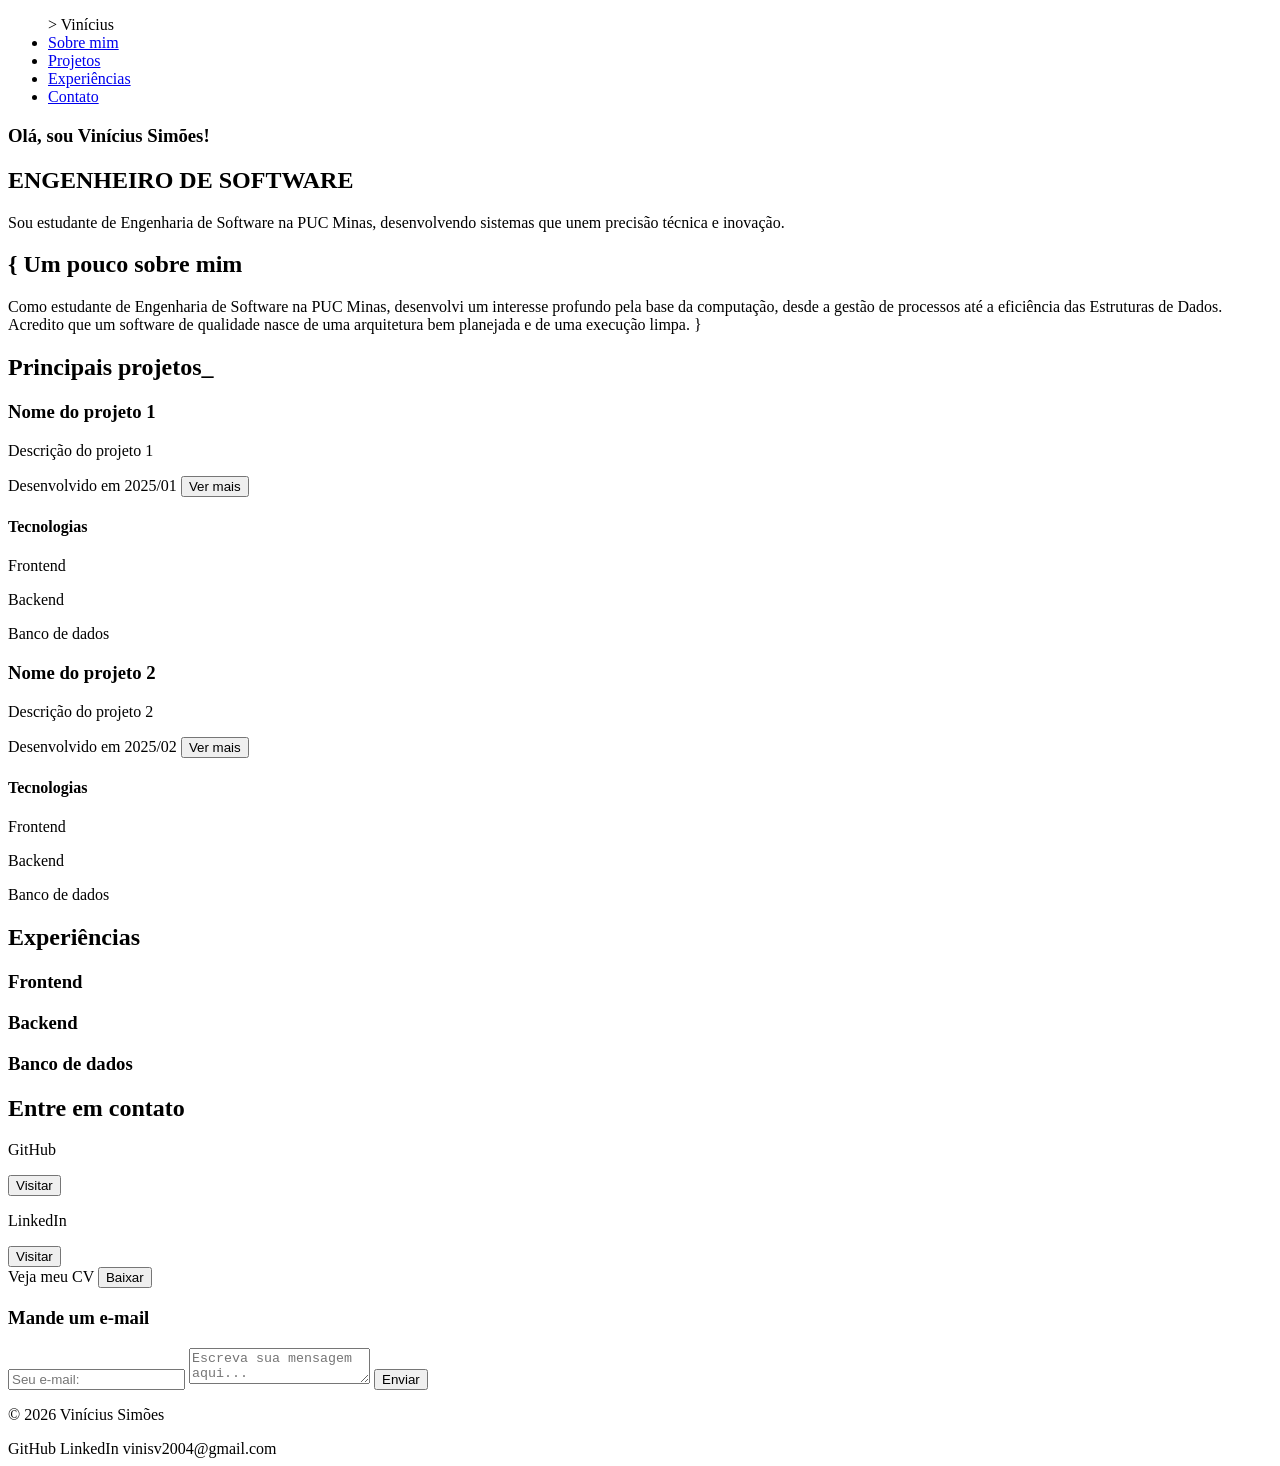
==== index.html @ 0c1fb0b7 "Add files via upload" ====
<!DOCTYPE html>
<html lang="pt-BR">

    <head>
        <meta charset="UTF-8">
        <meta name="viewport" content="width=device-width, initial-scale=1.0">
        <title> "Vinícus Simões | Portifólio" </title>
        <link rel="stylesheet" href="style.css">
    </head>

    <body>

        <!--  Navbar  -->
        <header>
            <nav>
                <div class="half-background"></div>
                <ul class="menu">
                    <a class="logo"> > Vinícius </a>

                    <li><a href="#sobre">Sobre mim</a></li>
                    <li><a href="#projetos">Projetos</a></li>
                    <li><a href="#experiencias">Experiências</a></li>
                    <li><a href="#contato">Contato</a></li>
                </ul>
            </nav>
        </header>

        <main>
        
            <!-- Inicio -->
            <section id="inicio" class="hero container">
                <div class="hero-content">
                    <h3>Olá, sou Vinícius Simões!</h3>
                    <h1>ENGENHEIRO DE SOFTWARE</h1>
                    <p>Sou estudante de Engenharia de Software na PUC Minas, desenvolvendo sistemas que unem precisão técnica e inovação.</p>
                    <div class="social-icons">
                        <div class="box-icon"></div>
                        <div class="box-icon"></div>
                        <div class="box-icon"></div>
                    </div>
                </div>
                <div class="hero-image">
                    <div class="placeholder-img"></div>
                </div>
            </section>

            <!-- Sobre mim -->
            <section id="sobre" class="about container">
                <div class="about-card">
                    <h2>{ Um pouco sobre mim </h2>
                    <p>Como estudante de Engenharia de Software na PUC Minas, desenvolvi um interesse profundo pela base da computação, desde a gestão de processos até a eficiência das Estruturas de Dados. Acredito que um software de qualidade nasce de uma arquitetura bem planejada e de uma execução limpa. }</p>
                </div>
            </section>

            <!-- Projetos -->
            <section id="projetos" class="projetos-container">
                <h2>Principais projetos_</h2>

                <!-- Projeto 1 -->
                <article class="projeto-card">
                    <div class="projeto-image"> </div>
                    <div class="projeto-info">
                        <h3> Nome do projeto 1 </h3>
                        <p> Descrição do projeto 1</p>
                        <span>Desenvolvido em 2025/01</span>
                        <button> Ver mais </button>
                    </div>
                    <div class="projeto-tags">
                        <h4> Tecnologias </h4>
                        <p> Frontend </p>
                        <div class="tec-icon"> 
                            <div class="mini-icon"></div> 
                            <div class="mini-icon"></div>
                        </div>
                        <p> Backend </p>
                        <div class="tec-icon"> 
                            <div class="mini-icon"></div> 
                            <div class="mini-icon"></div>
                        </div>
                        <p> Banco de dados </p>
                        <div class="tec-icon"> 
                            <div class="mini-icon"></div>
                        </div>
                    </div>
                </article>

                <!-- Projeto 2 -->
                <article class="projeto-card">
                    <div class="projeto-image"> </div>
                    <div class="projeto-info">
                        <h3> Nome do projeto 2 </h3>
                        <p> Descrição do projeto 2</p>
                        <span>Desenvolvido em 2025/02</span>
                        <button> Ver mais </button>
                    </div>
                    <div class="projeto-tags">
                        <h4> Tecnologias </h4>
                        <p> Frontend </p>
                        <div class="tec-icon"> 
                            <div class="mini-icon"></div> 
                            <div class="mini-icon"></div>
                        </div>
                        <p> Backend </p>
                        <div class="tec-icon"> 
                            <div class="mini-icon"></div> 
                            <div class="mini-icon"></div>
                        </div>
                        <p> Banco de dados </p>
                        <div class="tec-icon"> 
                            <div class="mini-icon"></div>
                        </div>
                    </div>
                </article>
            </section>

            <!-- Experiências -->
            <section id="experiencias" class="experiencias-container">
                <h2>Experiências</h2>
                <div class="experiencia-grid">

                    <!-- Experiência 1 -->
                    <div class="experiencia-categoria">
                        <h3> Frontend </h3>
                        <div class="tec-list">
                            <div class="tec-item"> </div>
                            <div class="tec-item"> </div>
                            <div class="tec-item"> </div>
                        </div>
                    </div>

                    <!-- Experiência 2 -->
                    <div class="experiencia-categoria">
                        <h3> Backend </h3>
                        <div class="tec-list">
                            <div class="tec-item"> </div>
                            <div class="tec-item"> </div>
                        </div>
                    </div>

                    <!-- Experiência 3 -->
                     <div class="experiencia-categoria">
                        <h3> Banco de dados </h3>
                        <div class="tec-list">
                            <div class="tec-item"> </div>
                            <div class="tec-item"> </div>
                        </div>
                    </div>
                </div>
            </section>

            <!-- Contato-->
            <section id="contato" class="contact container">
                <h2>Entre em contato</h2>
                <div class="contact-social">
                    <div class="social-card">
                        <div class="circle-icon"></div>
                        <p>GitHub</p>
                        <button>Visitar</button>
                    </div>
                    <div class="social-card">
                        <div class="circle-icon"></div>
                        <p>LinkedIn</p>
                        <button>Visitar</button>
                    </div>
                </div>

                <div class="cv-bar">
                    <span>Veja meu CV</span>
                    <button>Baixar</button>
                </div>

                <form class="email-form">
                    <h3>Mande um e-mail</h3>
                    <input type="email" placeholder="Seu e-mail:">
                    <textarea placeholder="Escreva sua mensagem aqui..."></textarea>
                    <button type="submit">Enviar</button>
                </form>
            </section>
        </main>

        <!-- Rodapé -->
        <footer>
        <div class="container footer-content">
            <p>© 2026 Vinícius Simões</p>
            <div class="footer-links">
                <span>GitHub</span>
                <span>LinkedIn</span>
                <span>vinisv2004@gmail.com</span>
            </div>
        </div>
    </footer>
        
    </body>

    <!-- Script -->
    <script src="script.js"></script>

</html>
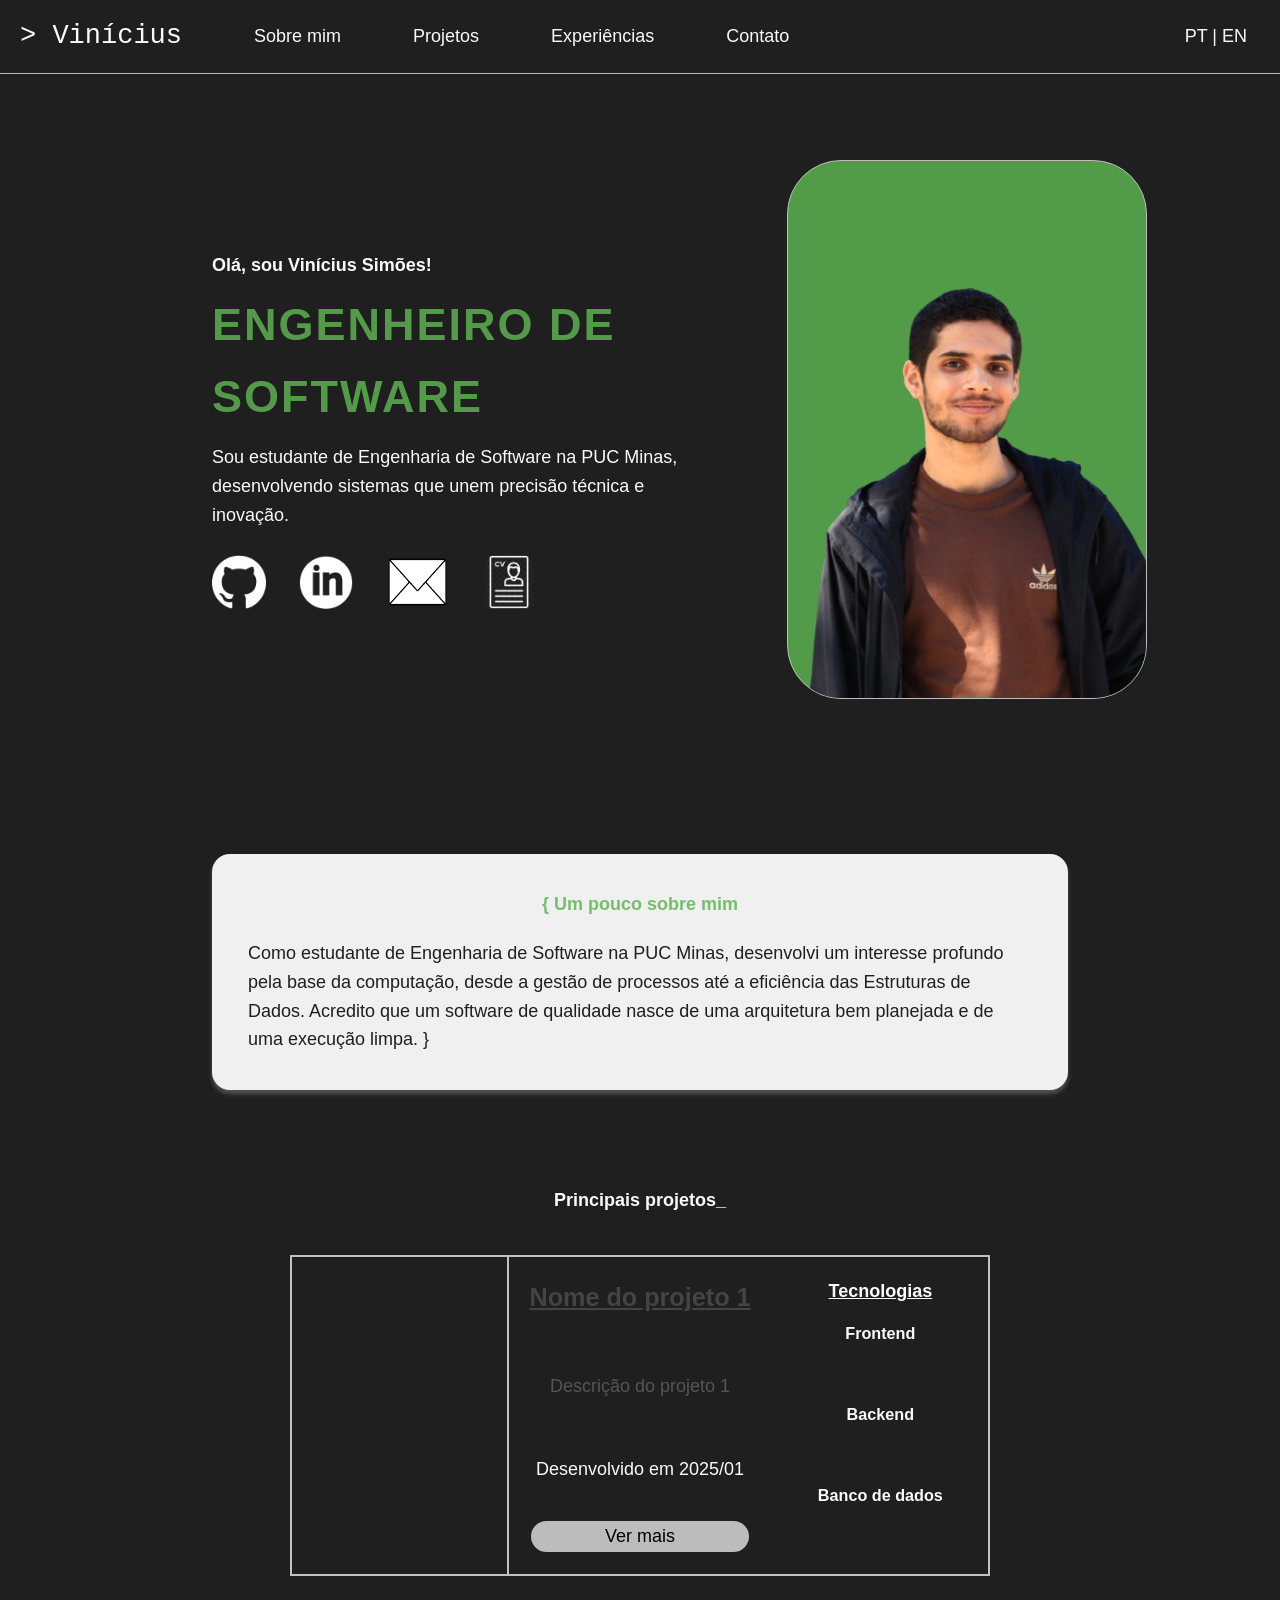
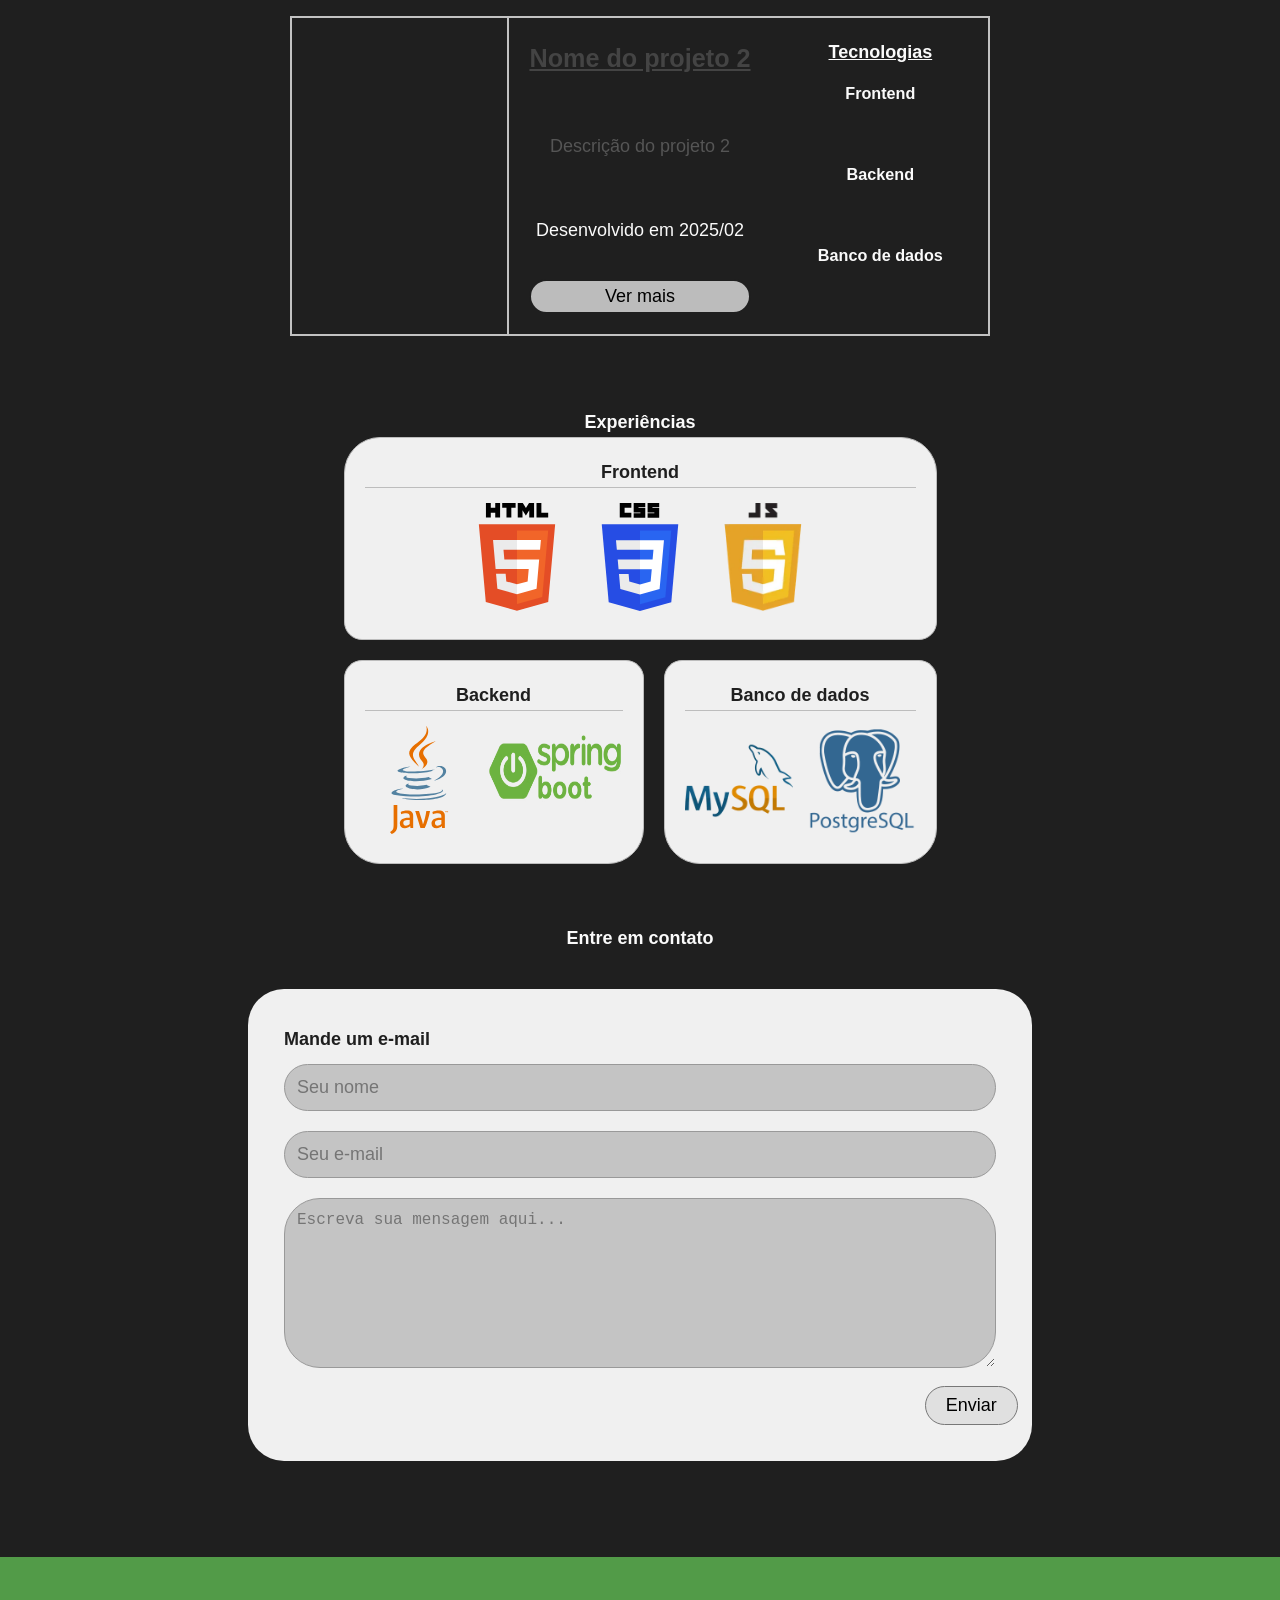
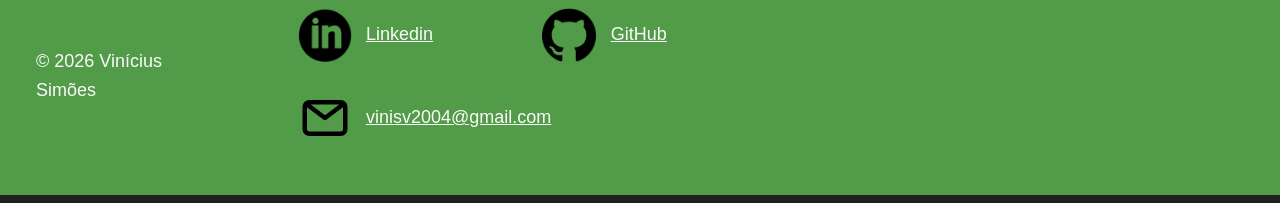
==== commit 92a6524b: "Att css + html + forms email" ====
--- a/index.html
+++ b/index.html
@@ -1,198 +1,222 @@
-<!DOCTYPE html>
-<html lang="pt-BR">
-
-    <head>
-        <meta charset="UTF-8">
-        <meta name="viewport" content="width=device-width, initial-scale=1.0">
-        <title> "Vinícus Simões | Portifólio" </title>
-        <link rel="stylesheet" href="style.css">
-    </head>
-
-    <body>
-
-        <!--  Navbar  -->
-        <header>
-            <nav>
-                <div class="half-background"></div>
-                <ul class="menu">
-                    <a class="logo"> > Vinícius </a>
-
-                    <li><a href="#sobre">Sobre mim</a></li>
-                    <li><a href="#projetos">Projetos</a></li>
-                    <li><a href="#experiencias">Experiências</a></li>
-                    <li><a href="#contato">Contato</a></li>
-                </ul>
-            </nav>
-        </header>
-
-        <main>
-        
-            <!-- Inicio -->
-            <section id="inicio" class="hero container">
-                <div class="hero-content">
-                    <h3>Olá, sou Vinícius Simões!</h3>
-                    <h1>ENGENHEIRO DE SOFTWARE</h1>
-                    <p>Sou estudante de Engenharia de Software na PUC Minas, desenvolvendo sistemas que unem precisão técnica e inovação.</p>
-                    <div class="social-icons">
-                        <div class="box-icon"></div>
-                        <div class="box-icon"></div>
-                        <div class="box-icon"></div>
-                    </div>
-                </div>
-                <div class="hero-image">
-                    <div class="placeholder-img"></div>
-                </div>
-            </section>
-
-            <!-- Sobre mim -->
-            <section id="sobre" class="about container">
-                <div class="about-card">
-                    <h2>{ Um pouco sobre mim </h2>
-                    <p>Como estudante de Engenharia de Software na PUC Minas, desenvolvi um interesse profundo pela base da computação, desde a gestão de processos até a eficiência das Estruturas de Dados. Acredito que um software de qualidade nasce de uma arquitetura bem planejada e de uma execução limpa. }</p>
-                </div>
-            </section>
-
-            <!-- Projetos -->
-            <section id="projetos" class="projetos-container">
-                <h2>Principais projetos_</h2>
-
-                <!-- Projeto 1 -->
-                <article class="projeto-card">
-                    <div class="projeto-image"> </div>
-                    <div class="projeto-info">
-                        <h3> Nome do projeto 1 </h3>
-                        <p> Descrição do projeto 1</p>
-                        <span>Desenvolvido em 2025/01</span>
-                        <button> Ver mais </button>
-                    </div>
-                    <div class="projeto-tags">
-                        <h4> Tecnologias </h4>
-                        <p> Frontend </p>
-                        <div class="tec-icon"> 
-                            <div class="mini-icon"></div> 
-                            <div class="mini-icon"></div>
-                        </div>
-                        <p> Backend </p>
-                        <div class="tec-icon"> 
-                            <div class="mini-icon"></div> 
-                            <div class="mini-icon"></div>
-                        </div>
-                        <p> Banco de dados </p>
-                        <div class="tec-icon"> 
-                            <div class="mini-icon"></div>
-                        </div>
-                    </div>
-                </article>
-
-                <!-- Projeto 2 -->
-                <article class="projeto-card">
-                    <div class="projeto-image"> </div>
-                    <div class="projeto-info">
-                        <h3> Nome do projeto 2 </h3>
-                        <p> Descrição do projeto 2</p>
-                        <span>Desenvolvido em 2025/02</span>
-                        <button> Ver mais </button>
-                    </div>
-                    <div class="projeto-tags">
-                        <h4> Tecnologias </h4>
-                        <p> Frontend </p>
-                        <div class="tec-icon"> 
-                            <div class="mini-icon"></div> 
-                            <div class="mini-icon"></div>
-                        </div>
-                        <p> Backend </p>
-                        <div class="tec-icon"> 
-                            <div class="mini-icon"></div> 
-                            <div class="mini-icon"></div>
-                        </div>
-                        <p> Banco de dados </p>
-                        <div class="tec-icon"> 
-                            <div class="mini-icon"></div>
-                        </div>
-                    </div>
-                </article>
-            </section>
-
-            <!-- Experiências -->
-            <section id="experiencias" class="experiencias-container">
-                <h2>Experiências</h2>
-                <div class="experiencia-grid">
-
-                    <!-- Experiência 1 -->
-                    <div class="experiencia-categoria">
-                        <h3> Frontend </h3>
-                        <div class="tec-list">
-                            <div class="tec-item"> </div>
-                            <div class="tec-item"> </div>
-                            <div class="tec-item"> </div>
-                        </div>
-                    </div>
-
-                    <!-- Experiência 2 -->
-                    <div class="experiencia-categoria">
-                        <h3> Backend </h3>
-                        <div class="tec-list">
-                            <div class="tec-item"> </div>
-                            <div class="tec-item"> </div>
-                        </div>
-                    </div>
-
-                    <!-- Experiência 3 -->
-                     <div class="experiencia-categoria">
-                        <h3> Banco de dados </h3>
-                        <div class="tec-list">
-                            <div class="tec-item"> </div>
-                            <div class="tec-item"> </div>
-                        </div>
-                    </div>
-                </div>
-            </section>
-
-            <!-- Contato-->
-            <section id="contato" class="contact container">
-                <h2>Entre em contato</h2>
-                <div class="contact-social">
-                    <div class="social-card">
-                        <div class="circle-icon"></div>
-                        <p>GitHub</p>
-                        <button>Visitar</button>
-                    </div>
-                    <div class="social-card">
-                        <div class="circle-icon"></div>
-                        <p>LinkedIn</p>
-                        <button>Visitar</button>
-                    </div>
-                </div>
-
-                <div class="cv-bar">
-                    <span>Veja meu CV</span>
-                    <button>Baixar</button>
-                </div>
-
-                <form class="email-form">
-                    <h3>Mande um e-mail</h3>
-                    <input type="email" placeholder="Seu e-mail:">
-                    <textarea placeholder="Escreva sua mensagem aqui..."></textarea>
-                    <button type="submit">Enviar</button>
-                </form>
-            </section>
-        </main>
-
-        <!-- Rodapé -->
-        <footer>
-        <div class="container footer-content">
-            <p>© 2026 Vinícius Simões</p>
-            <div class="footer-links">
-                <span>GitHub</span>
-                <span>LinkedIn</span>
-                <span>vinisv2004@gmail.com</span>
-            </div>
-        </div>
-    </footer>
-        
-    </body>
-
-    <!-- Script -->
-    <script src="script.js"></script>
-
+<!DOCTYPE html>
+<html lang="pt-BR">
+
+    <head>
+        <meta charset="UTF-8">
+        <meta name="viewport" content="width=device-width, initial-scale=1.0">
+        <title> "Vinícus Simões | Portifólio" </title>
+        <link rel="stylesheet" href="style.css">
+    </head>
+
+    <body>
+
+        <!--  Navbar  -->
+        <header>
+            <nav>
+                <div class="half-background"></div>
+                <ul class="menu">
+                    <a class="logo" href="#inicio"> > Vinícius </a>
+
+                    <li><a href="#sobre" class="lang-br">Sobre mim</a></li>
+                    <li><a href="#sobre" class="lang-eng">About me</a></li>
+                    <li><a href="#projetos" class="lang-br">Projetos</a></li>
+                    <li><a href="#projetos" class="lang-eng">Projects</a></li>
+                    <li><a href="#experiencias" class="lang-br">Experiências</a></li>
+                    <li><a href="#experiencias" class="lang-eng">Experiences</a></li>
+                    <li><a href="#contato" class="lang-br">Contato</a></li>
+                    <li><a href="#contato" class="lang-eng">Contact</a></li>
+
+                    <button class="toggle-lang" onclick="toggleLang()"> PT | EN </button>
+                </ul>
+            </nav>
+        </header>
+
+        <main>
+        
+            <!-- Inicio -->
+            <section id="inicio" class="hero container">
+
+                <div class="hero-content">
+                    <h3 class="lang-br">Olá, sou Vinícius Simões!</h3>
+                    <h3 class="lang-eng">Hello, I'm Vinícius Simões!</h3>
+                    <h1 class="lang-br">ENGENHEIRO DE SOFTWARE</h1>
+                    <h1 class="lang-eng">SOFTWARE ENGINEER</h1>
+                    <p class="lang-br">Sou estudante de Engenharia de Software na PUC Minas, desenvolvendo sistemas que unem precisão técnica e inovação.</p>
+                    <p class="lang-eng">I'm a Software Engineering student at PUC Minas, developing systems that combine technical precision and innovation.</p>
+                    <div class="social-icons">
+                        <div class="box-icon"> <a href="https://github.com/ViniSimoesV"> <img src="assets/imgs/githubW.png" alt="icon-github">     </a> </div>
+                        <div class="box-icon"> <a href="https://www.linkedin.com/feed/"> <img src="assets/imgs/linkedinW.png" alt="icon-linkedin"> </a> </div>
+                        <div class="box-icon-email"> <a href="#contato">                       <img src="assets/imgs/emailW.png" alt="icon-email">       </a> </div>
+                        <div class="box-icon"> <a href="assets/curriculo-2025-1.pdf" download="assets/curriculo-2025-1.pdf"> <img src="assets/imgs/cv-iconW.png" alt="icon-cv"> </a> </div>
+                    </div>
+                </div>
+
+                <div class="hero-image">
+                    <div class="fotoDirHero"> 
+                        <img src="assets/imgs/fotoViniDir.png" alt="fotoPerfilDir">
+                    </div>
+                </div>
+
+            </section>
+
+            <!-- Sobre mim -->
+            <section id="sobre" class="about container">
+                <div class="about-card">
+                    <h2 class="lang-br">{ Um pouco sobre mim </h2>
+                    <h2 class="lang-eng">{ A little about me </h2>
+                    <p class="lang-br">Como estudante de Engenharia de Software na PUC Minas, desenvolvi um interesse profundo pela base da computação, desde a gestão de processos até a eficiência das Estruturas de Dados. Acredito que um software de qualidade nasce de uma arquitetura bem planejada e de uma execução limpa. }</p>
+                    <p class="lang-eng">As a Software Engineering student at PUC Minas, I've developed a deep interest in the foundations of computing, from process management to data structure efficiency. I believe that high-quality software is born from well-planned architecture and clean execution. }</p>
+                </div>
+            </section>
+
+            <!-- Projetos -->
+            <section id="projetos" class="projetos-container">
+                <h2 class="lang-br">Principais projetos_</h2>
+                <h2 class="lang-eng">Main projects_</h2>
+
+                <!-- Projeto 1 -->
+                <article class="projeto-card">
+                    <div class="projeto-image"> </div>
+                    <div class="projeto-info">
+                        <h3 class="lang-br"> Nome do projeto 1 </h3>
+                        <h3 class="lang-eng"> Project name 1 </h3>
+                        <p class="lang-br"> Descrição do projeto 1</p>
+                        <p class="lang-eng"> Project description 1</p>
+                        <span class="lang-br">Desenvolvido em 2025/01</span>
+                        <span class="lang-eng">Developed in 2025/01</span>
+                        <button class="lang-br"> Ver mais </button>
+                        <button class="lang-eng"> See more </button>
+                    </div>
+                    <div class="projeto-tags">
+                        <h4 class="lang-br"> Tecnologias </h4>
+                        <h4 class="lang-eng"> Technologies </h4>
+                        <p> Frontend </p>
+                        <div class="tec-icon"> 
+                            <div class="mini-icon"></div> 
+                            <div class="mini-icon"></div>
+                        </div>
+                        <p> Backend </p>
+                        <div class="tec-icon"> 
+                            <div class="mini-icon"></div> 
+                            <div class="mini-icon"></div>
+                        </div>
+                        <p class="lang-br"> Banco de dados </p>
+                        <p class="lang-eng"> Database </p>
+                        <div class="tec-icon"> 
+                            <div class="mini-icon"></div>
+                        </div>
+                    </div>
+                </article>
+
+                <!-- Projeto 2 -->
+                <article class="projeto-card">
+                    <div class="projeto-image"> </div>
+                    <div class="projeto-info">
+                        <h3 class="lang-br"> Nome do projeto 2 </h3>
+                        <h3 class="lang-eng"> Project name 2 </h3>
+                        <p class="lang-br"> Descrição do projeto 2</p>
+                        <p class="lang-eng"> Project description 2</p>
+                        <span class="lang-br">Desenvolvido em 2025/02</span>
+                        <span class="lang-eng">Developed in 2025/02</span>
+                        <button class="lang-br"> Ver mais </button>
+                        <button class="lang-eng"> See more </button>
+                    </div>
+                    <div class="projeto-tags">
+                        <h4 class="lang-br"> Tecnologias </h4>
+                        <h4 class="lang-eng"> Technologies </h4>
+                        <p> Frontend </p>
+                        <div class="tec-icon"> 
+                            <div class="mini-icon"></div> 
+                            <div class="mini-icon"></div>
+                        </div>
+                        <p> Backend </p>
+                        <div class="tec-icon"> 
+                            <div class="mini-icon"></div> 
+                            <div class="mini-icon"></div>
+                        </div>
+                        <p class="lang-br"> Banco de dados </p>
+                        <p class="lang-eng"> Database </p>
+                        <div class="tec-icon"> 
+                            <div class="mini-icon"></div>
+                        </div>
+                    </div>
+                </article>
+            </section>
+
+            <!-- Experiências -->
+            <section id="experiencias" class="experiencias-container">
+                <h2 class="lang-br">Experiências</h2>
+                <h2 class="lang-eng">Experiences</h2>
+                <div class="experiencia-grid">
+
+                    <!-- Experiência 1 -->
+                    <div class="experiencia-categoria">
+                        <h3> Frontend </h3>
+                        <div class="tec-list">
+                            <div class="tec-item"><img src="assets/imgs/html-icon.svg" alt="HTML-icon"> </div>
+                            <div class="tec-item"><img src="assets/imgs/css-icon.svg" alt="CSS-icon"> </div>
+                            <div class="tec-item"><img src="assets/imgs/js-icon.webp" alt="JavaScript-icon"> </div>
+                        </div>
+                    </div>
+
+                    <!-- Experiência 2 -->
+                    <div class="experiencia-categoria">
+                        <h3> Backend </h3>
+                        <div class="tec-list">
+                            <div class="tec-item"> <img src="assets/imgs/java-icon.svg" alt="Java-icon"></div>
+                            <div class="tec-item" id="spring"> <img src="assets/imgs/spring-icon.avif" alt="Spring-icon"></div>
+                        </div>
+                    </div>
+
+                    <!-- Experiência 3 -->
+                     <div class="experiencia-categoria">
+                        <h3 class="lang-br"> Banco de dados </h3>
+                        <h3 class="lang-eng"> Database </h3>
+                        <div class="tec-list">
+                            <div class="tec-item"> <img src="assets/imgs/mySQL-icon.webp" alt="mySQL-icon"></div>
+                            <div class="tec-item"> <img src="assets/imgs/postgresql-icon.png" alt="PostgreSQL-icon"></div>
+                        </div>
+                    </div>
+                </div>
+            </section>
+
+            <!-- Contato-->
+            <section id="contato" class="contact container">
+                <h2 class="lang-br">Entre em contato</h2>
+                <h2 class="lang-eng">Contact me</h2>
+
+                <form class="email-form" action="https://formsubmit.co/vinisv2004@gmail.com" method="POST">
+                    <h3 class="lang-br">Mande um e-mail</h3>
+                    <h3 class="lang-eng">Send me an email</h3>
+
+                    <input type="text" name="name" placeholder="Seu nome" class="lang-br" required>
+                    <input type="text" name="name" placeholder="Your name" class="lang-eng" required>
+                    <input type="email" name="email" placeholder="Seu e-mail" class="lang-br" required>
+                    <input type="email" name="email" placeholder="Your email" class="lang-eng" required>
+                    <textarea placeholder="Escreva sua mensagem aqui..." class="lang-br" rows="8" required></textarea>
+                    <textarea placeholder="Write your message here..." class="lang-eng" rows="8" required></textarea>
+
+                    <button type="submit" class="lang-br">Enviar</button>
+                    <button type="submit" class="lang-eng">Submit</button>
+                </form>
+            </section>
+        </main>
+
+        <!-- Rodapé -->
+        <footer>
+        <div class="container footer-content">
+            <p>© 2026 Vinícius Simões</p>
+            <div class="footer-links">
+                <span> <a href="https://www.linkedin.com/feed/"> <img src="assets/imgs/linkedin.png" alt="icon-linkedin">Linkedin</a></span> 
+                <span><a href="https://github.com/ViniSimoesV"> <img src="assets/imgs/github.png" alt="icon-github">GitHub</a></span> 
+                <span> <a href="mailto:vinisv2004@gmail.com"> <img src="assets/imgs/email.svg" alt="icon-email">vinisv2004@gmail.com</a></span>
+            </div>
+        </div>
+    </footer>
+        
+    </body>
+
+    <!-- Script -->
+    <script src="script.js"></script>
+
 </html>
--- a/style.css
+++ b/style.css
@@ -0,0 +1,414 @@
+:root {
+    --bg-color: #1f1f1f;
+    --card-bg: #f0f0f0;
+    --text-primary: #fafafa;
+    --border-color: #bdbdbd;
+    --destaque-color: rgba(93, 180, 81, 0.836);
+    --font-main: 'Segoe UI', Roboto, Helvetica, Arial, sans-serif;
+}
+
+/* Reset e Configurações Globais */
+* {
+    margin: 0;
+    padding: 0;
+    box-sizing: border-box;
+    font-size: large;
+}
+
+html {
+    scroll-behavior: smooth;
+}
+
+body {
+    background-color: var(--bg-color);
+    color: var(--text-primary);
+    font-family: var(--font-main);
+    line-height: 1.6;
+}
+
+.container {
+    max-width: 70%;
+    margin: 0 auto;
+    padding: 60px 20px;
+}
+
+/* --- Navegação --- */
+header {
+    background: var(--bg-color);
+    position: sticky;
+    top: 0;
+    z-index: 1000;
+    border-bottom: 1px solid #bbb;
+}
+
+nav {
+    display: flex;
+    justify-content: flex;
+    margin-left: 20px;
+    padding: 15px 0;
+}
+
+.menu {
+    display: flex;
+    list-style: none;
+    align-items: center;
+    justify-content: left;
+    gap: 2rem;
+    width: 100%;
+}
+
+.menu a {
+    text-decoration: none;
+    color: var(--text-primary);
+    font-weight: 500;
+    transition: 0.3s;
+}
+
+.menu a:hover {
+    opacity: 0.7;
+}
+
+.logo {
+    font-weight: bold;
+    font-size: 1.5rem;
+    font-family: JetBrains Mono, monospace;
+    margin-right: 2rem;
+    cursor: default;
+}
+
+/* --- Tradução --- */
+
+.toggle-lang {
+    margin-left: auto;
+    padding: 8px 15px;
+    background: transparent;
+    border: transparent;
+    cursor: pointer;
+    margin-right: 1rem;
+    color: #fafafa ;
+}
+
+.lang-eng { display: none; }
+
+body.en-active .lang-br { display: none; }
+
+body.en-active .lang-eng { display: inline-block; }
+
+
+
+/* --- Seção Início (Hero) --- */
+.hero {
+    display: grid;
+    grid-template-columns: 1.2fr 1fr;
+    justify-content: center;
+    align-items: center;
+    min-height: 80vh;
+}
+
+.hero-content h1 {
+    font-size: 2.5rem;
+    margin: 10px 0;
+    letter-spacing: 2px;
+
+    color: var(--destaque-color);
+}
+
+.social-icons {
+    display: flex;
+    gap: 15px;
+    margin-top: 25px;
+}
+
+.box-icon img { width: 3rem; height: 3rem; margin-right: 1rem; }
+.box-icon img:hover {
+    transform: scale(1.3);
+    transition: 0.6s;
+}
+
+.box-icon-email img { width: 3.5rem; height: 3rem; margin-right: 1rem; }
+.box-icon-email img:hover {
+    transform: scale(1.3);
+    transition: 0.6s;
+}
+
+
+.hero-image img {
+    margin-left: 6rem;
+    width: 100%;
+    max-width: 20rem;
+    border-radius: 3rem;
+    border: 0.1rem solid var(--border-color);
+    background-color: var(--destaque-color);
+}
+
+
+
+
+/* --- Sobre Mim --- */
+.about-card h2 { text-align: center; margin-bottom: 20px; color: var(--destaque-color);}
+
+.about-card {
+    color: var(--bg-color);
+    background: var(--card-bg);
+    padding: 2rem;
+    border-radius: 1rem;
+    text-align: left;
+    font-size: larger;
+    box-shadow: #77777791 0px 4px 4px;
+}
+
+.about-card:hover {
+    box-shadow: #7777779f 0px 8px 8px;
+    transition: 0.15s;
+}
+
+
+
+
+/* --- Projetos --- */
+
+section#projetos{
+    margin-top: 2rem;
+    margin-bottom: 4rem;
+}
+/* Container Geral de Projetos */
+.projetos-container {
+    display: flex;
+    flex-direction: column;
+    align-items: center;
+    gap: 40px;
+}
+
+/* O Box do Projeto */
+.projeto-card {
+    display: grid;
+    /* Coluna 1: Imagem | Coluna 2: Info | Coluna 3: Tags */
+    grid-template-columns: 1fr 1.2fr 1fr; 
+    border: 2px solid #c2c2c2;
+    background-color: transparent;
+    overflow: hidden;
+    min-height: 300px;
+}
+
+/* Coluna 1: Espaço da Imagem */
+.projeto-image {
+    border-right: 2px solid #c2c2c2;
+    position: relative;
+    display: flex;
+    align-items: center;
+    justify-content: center;
+}
+
+/* Coluna 2: Informações Centrais */
+.projeto-info {
+    padding: 20px;
+    display: flex;
+    flex-direction: column;
+    justify-content: space-between;
+    text-align: center;
+    position: relative;
+}
+
+.projeto-info h3 {
+    text-decoration: underline;
+    font-size: 1.4rem;
+    color: #444;
+}
+
+.projeto-info p {
+    margin: 20px 0;
+    color: #555;
+}
+
+/* Rodapé da Info */
+.projeto-info div.footer-card {
+    display: flex;
+    justify-content: space-between;
+    align-items: flex-end;
+    font-size: 0.85rem;
+}
+
+/* botão 'Ver mais' da info */
+.projeto-info button {
+    background-color: #bcbcbc;
+    border: 2px solid var(--bg-color);
+    padding: 5px 15px;
+    cursor: pointer;
+}
+
+/* Coluna 3: Tecnologias*/
+.projeto-tags {
+    padding: 20px;
+    border-left: 2px solid var(--bg-color);
+    background-color: transparent;
+    text-align: center;
+}
+
+.projeto-tags h4 {
+    text-decoration: underline;
+    margin-bottom: 15px;
+}
+
+.projeto-tags p {
+    font-weight: bold;
+    font-size: 0.9rem;
+    margin: 10px 0 5px;
+}
+
+.tec-icon {
+    width: 40px;
+    height: 40px;
+}
+
+.mini-icon {
+    width: 30px;
+    height: 30px;
+}
+
+
+
+/* --- Experiências --- */
+.experiencias-container { 
+    background: transparent;
+    text-align: center;
+}
+
+.experiencia-grid {
+    display: grid;
+    grid-template-columns: 1fr 1fr;
+    justify-content: center;
+    gap: 20px;
+    max-width: 500px;
+    margin: 0 auto;
+}
+
+.experiencia-categoria {
+    color: var(--bg-color);
+    background: var(--card-bg);
+    padding: 20px;
+    border: 1px solid var(--border-color);
+    border-radius: 1rem 1rem 2rem 2rem;
+    margin: 0 auto;
+}
+
+.experiencia-categoria:nth-child(1) {
+    grid-column: 1 / span 2;
+    margin: 0 auto;
+    border-radius: 2rem 2rem 1rem 1rem;
+    width: 100%;
+}
+
+.experiencia-categoria h3 {
+    text-align: center;
+    border-bottom: 1px solid var(--border-color);
+    margin-bottom: 15px;
+}
+
+.tec-list {
+    display: flex;
+    justify-content: center;
+    gap: 15px;
+}
+
+.tec-item img { width: 6rem; height: 6rem; }
+.tec-item#spring img { width: 7.5rem; height: 5rem; }
+
+
+/* --- Contato --- */
+.contact { text-align: center; }
+
+.email-form {
+    padding: 2rem;
+    background: var(--card-bg);
+    max-width: 100%;
+    margin: 2rem;
+    text-align: left;
+    color: var(--bg-color);
+    border-radius: 2rem;
+}
+
+.email-form input, .email-form textarea {
+    width: 100%;
+    padding: 12px;
+    margin: 10px 0;
+    border: 1px solid #999;
+    border-radius: 2rem;
+    background: #c4c4c4;
+}
+
+.email-form button { margin-left: 90%; }
+.email-form button:hover { 
+    background: var(--destaque-color);
+     transition: 0.2s;
+}
+
+button {
+    padding: 8px 20px;
+    cursor: pointer;
+    background: #e0e0e0;
+    border: 1px solid #777;
+    border-radius: 2rem;
+    transition: 0.2s;
+}
+
+button:hover { background: #666666; }
+
+
+
+/* --- Footer --- */
+footer {
+    display: flex;
+    width: 100%;
+    background-color: var(--destaque-color);
+    padding: 2rem;
+    margin: 0rem;
+}
+
+
+
+.footer-content {
+    width: 100%;
+    display: flex;
+    font-size: 1rem;
+    padding: 0rem;
+    margin: 0rem;
+}
+
+.footer-content p {
+    display: flex;
+    margin-left: 0;
+    align-items: center;
+    justify-content: left;
+}
+
+.footer-links img {
+    width: 3rem;
+    height: 3rem;
+    margin: 0.8rem;
+}
+
+.footer-links a{
+    font-size: large;
+    text-decoration: underline;
+    color: var(--text-primary);
+    align-items: center;
+    display: inline-flex;
+    padding-left: 5rem;
+}
+
+.footer-links a:hover {
+    color: var(--bg-color);
+    opacity: 0.7;
+}
+
+.footer-links span { 
+    align-items: center;
+    justify-content: right;
+}
+
+/* --- Responsividade Básica --- */
+@media (max-width: 768px) {
+    .hero, .projeto-card, .experiencia-grid {
+        grid-template-columns: 1fr;
+    }
+}
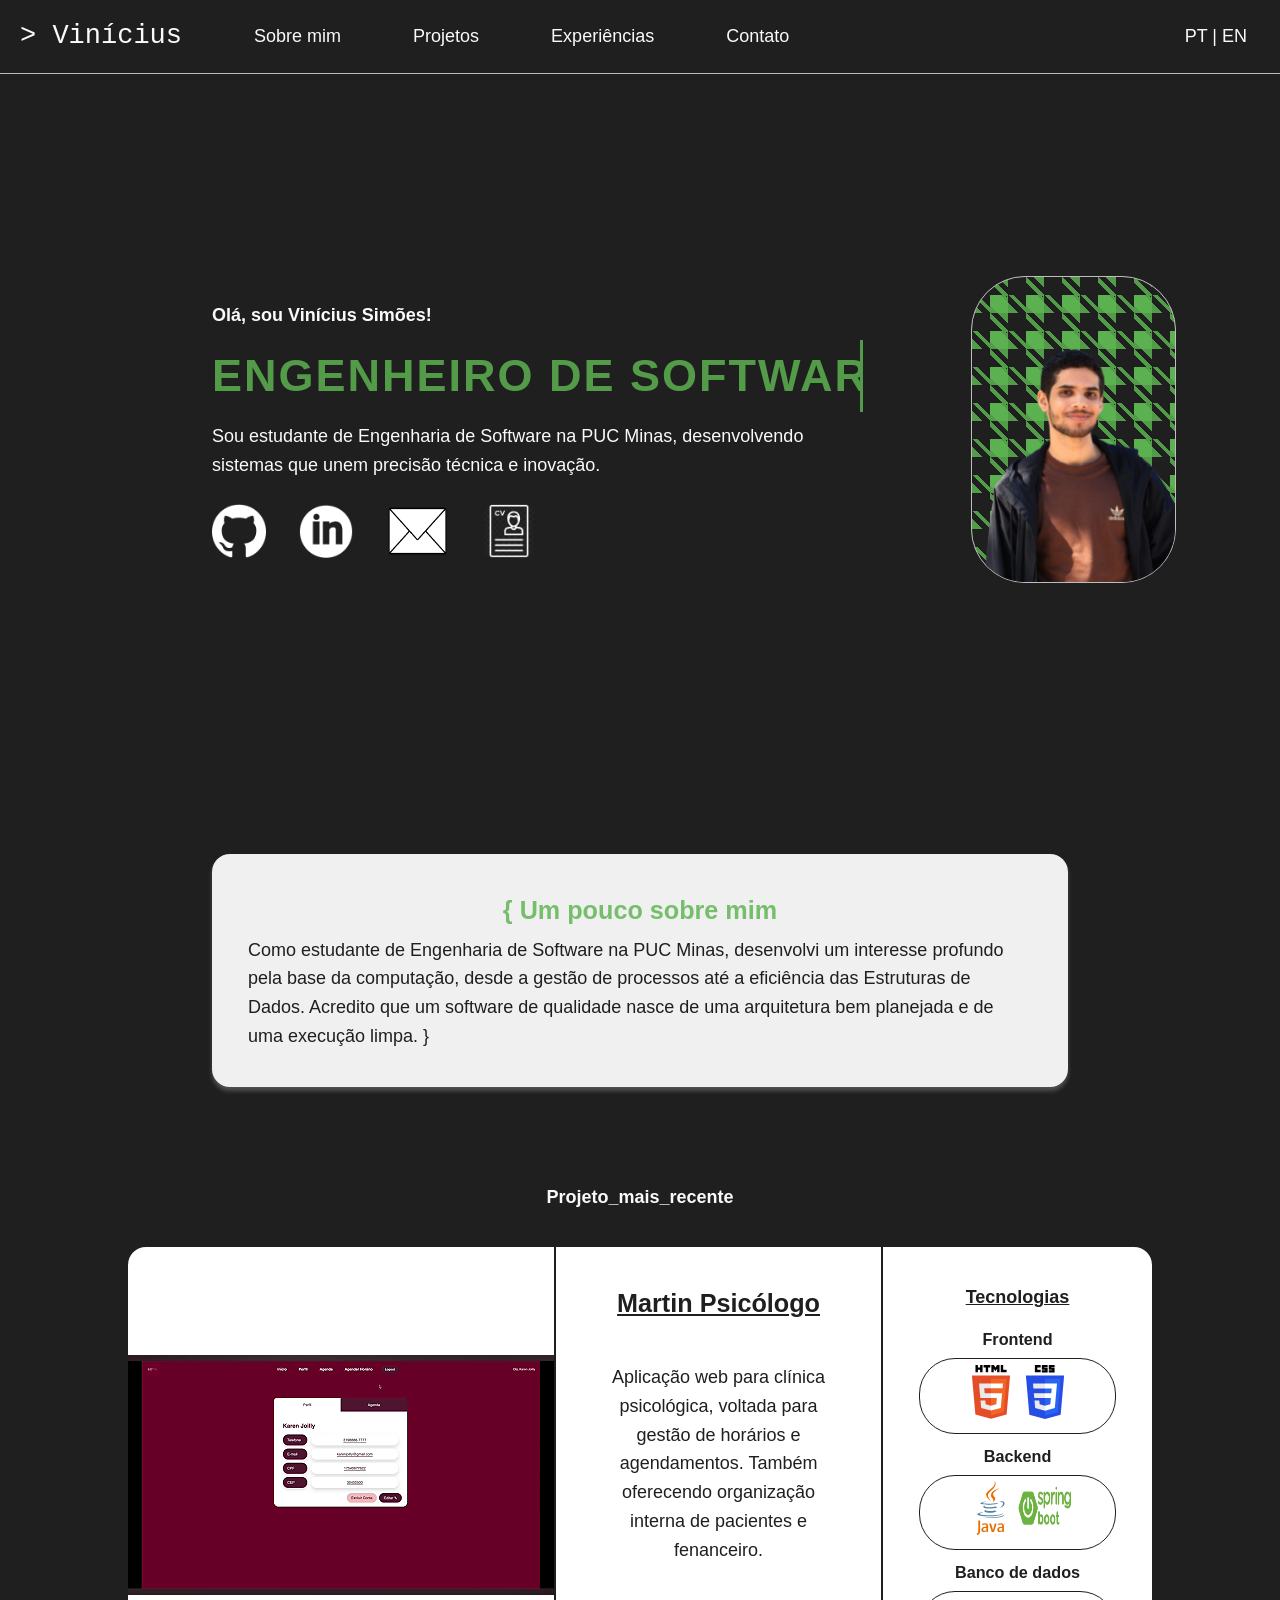
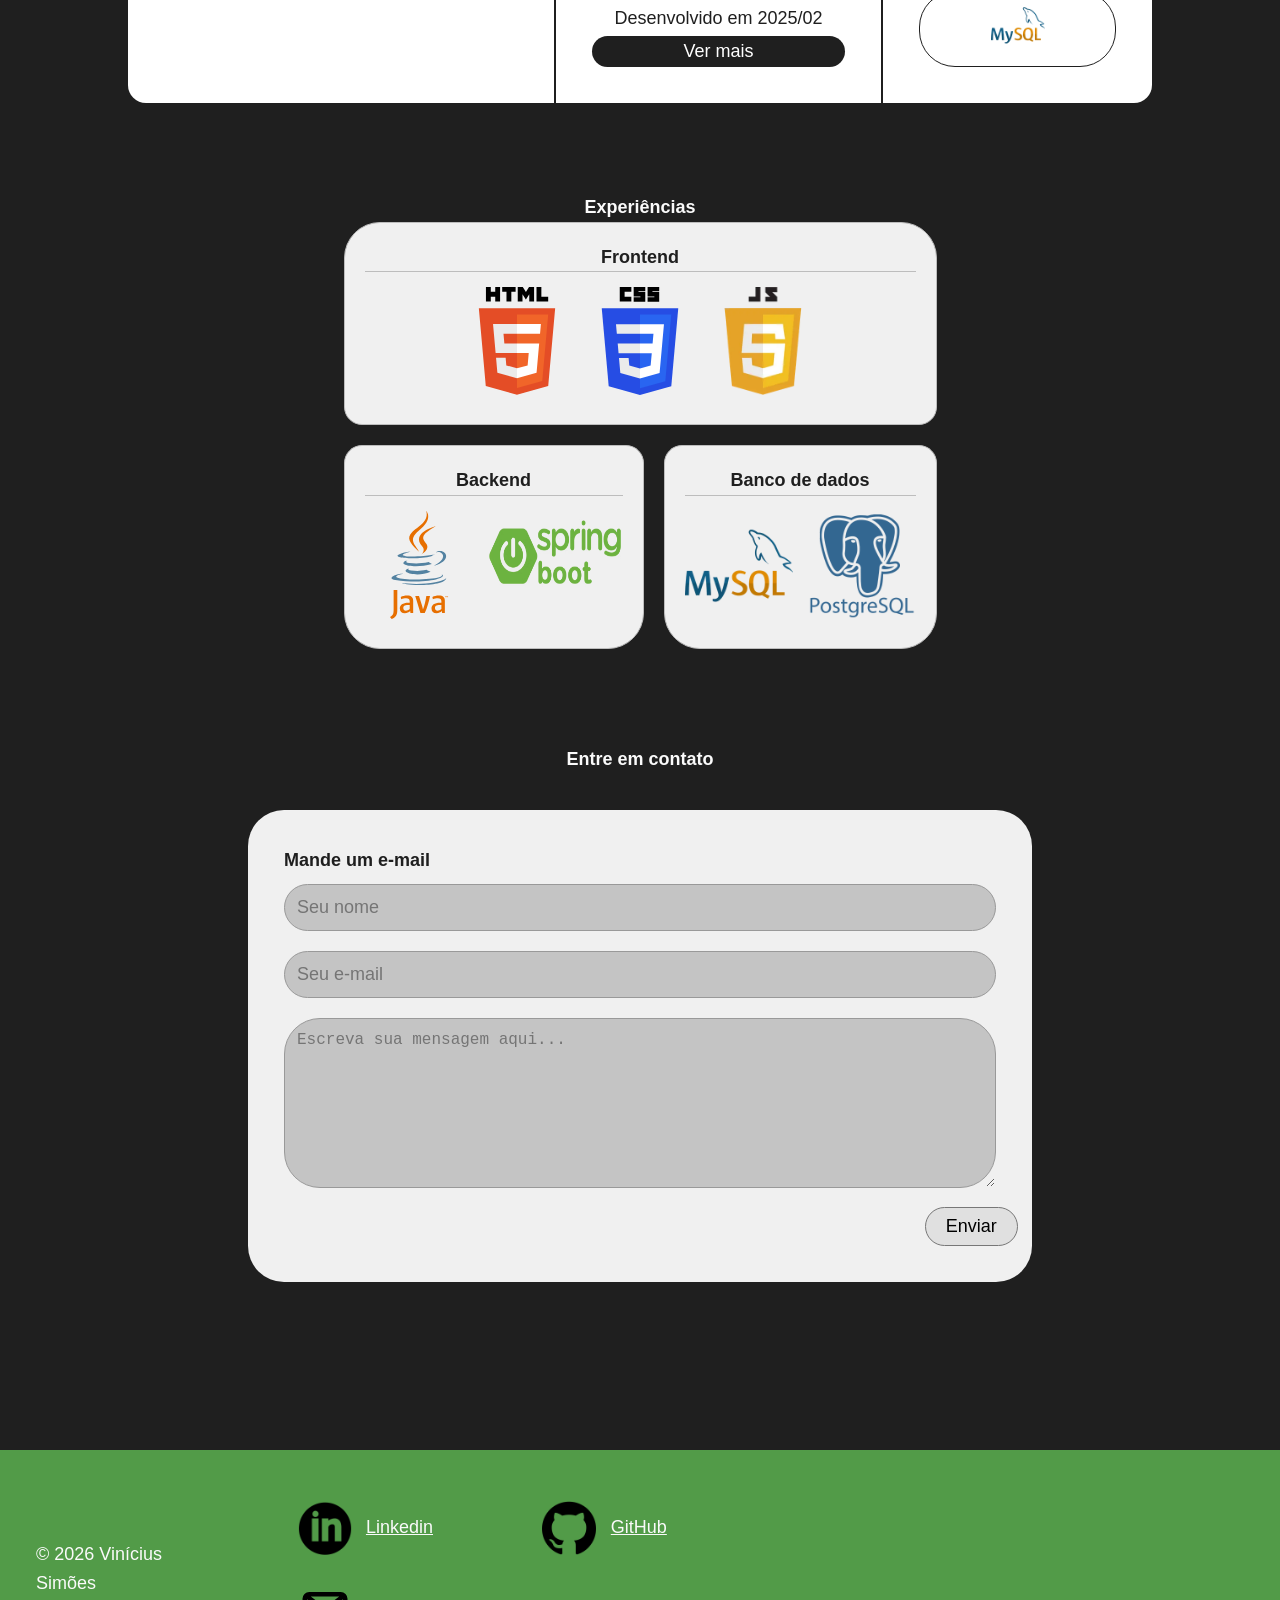
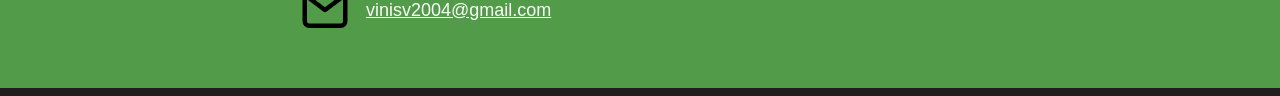
==== commit 5fe90c66: "alterar index.html para raiz" ====
--- a/index.html
+++ b/index.html
@@ -5,7 +5,7 @@
         <meta charset="UTF-8">
         <meta name="viewport" content="width=device-width, initial-scale=1.0">
         <title> "Vinícus Simões | Portifólio" </title>
-        <link rel="stylesheet" href="style.css">
+        <link rel="stylesheet" href="src/style.css">
     </head>
 
     <body>
@@ -44,16 +44,16 @@
                     <p class="lang-br">Sou estudante de Engenharia de Software na PUC Minas, desenvolvendo sistemas que unem precisão técnica e inovação.</p>
                     <p class="lang-eng">I'm a Software Engineering student at PUC Minas, developing systems that combine technical precision and innovation.</p>
                     <div class="social-icons">
-                        <div class="box-icon"> <a href="https://github.com/ViniSimoesV"> <img src="assets/imgs/githubW.png" alt="icon-github">     </a> </div>
-                        <div class="box-icon"> <a href="https://www.linkedin.com/feed/"> <img src="assets/imgs/linkedinW.png" alt="icon-linkedin"> </a> </div>
-                        <div class="box-icon-email"> <a href="#contato">                       <img src="assets/imgs/emailW.png" alt="icon-email">       </a> </div>
-                        <div class="box-icon"> <a href="assets/curriculo-2025-1.pdf" download="assets/curriculo-2025-1.pdf"> <img src="assets/imgs/cv-iconW.png" alt="icon-cv"> </a> </div>
+                        <div class="box-icon"> <a href="https://github.com/ViniSimoesV"> <img src="../assets/imgs/githubW.png" alt="icon-github">     </a> </div>
+                        <div class="box-icon"> <a href="https://www.linkedin.com/feed/"> <img src="../assets/imgs/linkedinW.png" alt="icon-linkedin"> </a> </div>
+                        <div class="box-icon-email"> <a href="#contato">                       <img src="../assets/imgs/emailW.png" alt="icon-email">       </a> </div>
+                        <div class="box-icon"> <a href="../assets/curriculo-2025-1.pdf" download="../assets/curriculo-2025-1.pdf"> <img src="../assets/imgs/cv-iconW.png" alt="icon-cv"> </a> </div>
                     </div>
                 </div>
 
                 <div class="hero-image">
                     <div class="fotoDirHero"> 
-                        <img src="assets/imgs/fotoViniDir.png" alt="fotoPerfilDir">
+                        <img src="../assets/imgs/fotoViniDir.png" alt="fotoPerfilDir">
                     </div>
                 </div>
 
@@ -71,44 +71,44 @@
 
             <!-- Projetos -->
             <section id="projetos" class="projetos-container">
-                <h2 class="lang-br">Principais projetos_</h2>
-                <h2 class="lang-eng">Main projects_</h2>
+                <h2 class="lang-br">Projeto_mais_recente</h2>
+                <h2 class="lang-eng">Most_Recent_Project</h2>
 
                 <!-- Projeto 1 -->
                 <article class="projeto-card">
-                    <div class="projeto-image"> </div>
+                    <div class="projeto-image"> <img src="../assets/imgs/TI3.gif" alt="gifProjetoMartinPsicologo"></div>
                     <div class="projeto-info">
-                        <h3 class="lang-br"> Nome do projeto 1 </h3>
-                        <h3 class="lang-eng"> Project name 1 </h3>
-                        <p class="lang-br"> Descrição do projeto 1</p>
-                        <p class="lang-eng"> Project description 1</p>
-                        <span class="lang-br">Desenvolvido em 2025/01</span>
-                        <span class="lang-eng">Developed in 2025/01</span>
-                        <button class="lang-br"> Ver mais </button>
-                        <button class="lang-eng"> See more </button>
+                        <h3 class="lang-br"> Martin Psicólogo </h3>
+                        <h3 class="lang-eng"> Martin Psychologist Clinic </h3>
+                        <p class="lang-br"> Aplicação web para clínica psicológica, voltada para gestão de horários e agendamentos. Também oferecendo organização interna de pacientes e fenanceiro.</p>
+                        <p class="lang-eng"> Web application for a psychologist clinic, focused on managing schedules and appointments. Also offering internal patient organization and billing.</p>
+                        <span class="lang-br">Desenvolvido em 2025/02</span>
+                        <span class="lang-eng">Developed in 2025/02</span>
+                        <button class="lang-br"> <a href="https://github.com/ViniSimoesV/Trabalho-Interdisciplinar-Martin-Psic-logo"> Ver mais </a> </button>
+                        <button class="lang-eng"> <a href="https://github.com/ViniSimoesV/Trabalho-Interdisciplinar-Martin-Psic-logo"> See more </a> </button>
                     </div>
                     <div class="projeto-tags">
                         <h4 class="lang-br"> Tecnologias </h4>
                         <h4 class="lang-eng"> Technologies </h4>
                         <p> Frontend </p>
                         <div class="tec-icon"> 
-                            <div class="mini-icon"></div> 
-                            <div class="mini-icon"></div>
+                            <div class="mini-icon"> <img src="../assets/imgs/html-icon.svg" alt="html-icon"></div> 
+                            <div class="mini-icon"> <img src="../assets/imgs/css-icon.svg" alt="css-icon"></div>
                         </div>
                         <p> Backend </p>
                         <div class="tec-icon"> 
-                            <div class="mini-icon"></div> 
-                            <div class="mini-icon"></div>
+                            <div class="mini-icon"> <img src="../assets/imgs/java-icon.svg" alt="java-icon"></div> 
+                            <div class="mini-icon"> <img src="../assets/imgs/spring-icon.avif" alt="springBoot-icon"></div>
                         </div>
                         <p class="lang-br"> Banco de dados </p>
                         <p class="lang-eng"> Database </p>
                         <div class="tec-icon"> 
-                            <div class="mini-icon"></div>
+                            <div class="mini-icon"> <img src="../assets/imgs/mySQL-icon.webp" alt="mySQL-icon"></div>
                         </div>
                     </div>
                 </article>
 
-                <!-- Projeto 2 -->
+                <!-- Projeto 2 
                 <article class="projeto-card">
                     <div class="projeto-image"> </div>
                     <div class="projeto-info">
@@ -142,6 +142,7 @@
                     </div>
                 </article>
             </section>
+            -->
 
             <!-- Experiências -->
             <section id="experiencias" class="experiencias-container">
@@ -153,9 +154,9 @@
                     <div class="experiencia-categoria">
                         <h3> Frontend </h3>
                         <div class="tec-list">
-                            <div class="tec-item"><img src="assets/imgs/html-icon.svg" alt="HTML-icon"> </div>
-                            <div class="tec-item"><img src="assets/imgs/css-icon.svg" alt="CSS-icon"> </div>
-                            <div class="tec-item"><img src="assets/imgs/js-icon.webp" alt="JavaScript-icon"> </div>
+                            <div class="tec-item"><img src="../assets/imgs/html-icon.svg" alt="HTML-icon"> </div>
+                            <div class="tec-item"><img src="../assets/imgs/css-icon.svg" alt="CSS-icon"> </div>
+                            <div class="tec-item"><img src="../assets/imgs/js-icon.webp" alt="JavaScript-icon"> </div>
                         </div>
                     </div>
 
@@ -163,8 +164,8 @@
                     <div class="experiencia-categoria">
                         <h3> Backend </h3>
                         <div class="tec-list">
-                            <div class="tec-item"> <img src="assets/imgs/java-icon.svg" alt="Java-icon"></div>
-                            <div class="tec-item" id="spring"> <img src="assets/imgs/spring-icon.avif" alt="Spring-icon"></div>
+                            <div class="tec-item"> <img src="../assets/imgs/java-icon.svg" alt="Java-icon"></div>
+                            <div class="tec-item" id="spring"> <img src="../assets/imgs/spring-icon.avif" alt="Spring-icon"></div>
                         </div>
                     </div>
 
@@ -173,8 +174,8 @@
                         <h3 class="lang-br"> Banco de dados </h3>
                         <h3 class="lang-eng"> Database </h3>
                         <div class="tec-list">
-                            <div class="tec-item"> <img src="assets/imgs/mySQL-icon.webp" alt="mySQL-icon"></div>
-                            <div class="tec-item"> <img src="assets/imgs/postgresql-icon.png" alt="PostgreSQL-icon"></div>
+                            <div class="tec-item"> <img src="../assets/imgs/mySQL-icon.webp" alt="mySQL-icon"></div>
+                            <div class="tec-item"> <img src="../assets/imgs/postgresql-icon.png" alt="PostgreSQL-icon"></div>
                         </div>
                     </div>
                 </div>
@@ -189,12 +190,9 @@
                     <h3 class="lang-br">Mande um e-mail</h3>
                     <h3 class="lang-eng">Send me an email</h3>
 
-                    <input type="text" name="name" placeholder="Seu nome" class="lang-br" required>
-                    <input type="text" name="name" placeholder="Your name" class="lang-eng" required>
-                    <input type="email" name="email" placeholder="Seu e-mail" class="lang-br" required>
-                    <input type="email" name="email" placeholder="Your email" class="lang-eng" required>
-                    <textarea placeholder="Escreva sua mensagem aqui..." class="lang-br" rows="8" required></textarea>
-                    <textarea placeholder="Write your message here..." class="lang-eng" rows="8" required></textarea>
+                    <input type="text" name="name" id="form-name" placeholder="Seu nome" required>
+                    <input type="email" name="email" id="form-email" placeholder="Seu e-mail" required>
+                    <textarea name="message" id="form-message" placeholder="Escreva sua mensagem aqui..." rows="8" required></textarea>
 
                     <button type="submit" class="lang-br">Enviar</button>
                     <button type="submit" class="lang-eng">Submit</button>
@@ -207,9 +205,9 @@
         <div class="container footer-content">
             <p>© 2026 Vinícius Simões</p>
             <div class="footer-links">
-                <span> <a href="https://www.linkedin.com/feed/"> <img src="assets/imgs/linkedin.png" alt="icon-linkedin">Linkedin</a></span> 
-                <span><a href="https://github.com/ViniSimoesV"> <img src="assets/imgs/github.png" alt="icon-github">GitHub</a></span> 
-                <span> <a href="mailto:vinisv2004@gmail.com"> <img src="assets/imgs/email.svg" alt="icon-email">vinisv2004@gmail.com</a></span>
+                <span> <a href="https://www.linkedin.com/feed/"> <img src="../assets/imgs/linkedin.png" alt="icon-linkedin">Linkedin</a></span> 
+                <span><a href="https://github.com/ViniSimoesV"> <img src="../assets/imgs/github.png" alt="icon-github">GitHub</a></span> 
+                <span> <a href="mailto:vinisv2004@gmail.com"> <img src="../assets/imgs/email.svg" alt="icon-email">vinisv2004@gmail.com</a></span>
             </div>
         </div>
     </footer>
@@ -217,6 +215,6 @@
     </body>
 
     <!-- Script -->
-    <script src="script.js"></script>
-
-</html>+    <script src="src/script.js"></script>
+
+</html>
--- a/src/style.css
+++ b/src/style.css
@@ -0,0 +1,489 @@
+:root {
+    --bg-color: #1f1f1f;
+    --card-bg: #f0f0f0;
+    --text-primary: #fafafa;
+    --border-color: #bdbdbd;
+    --destaque-color: rgba(93, 180, 81, 0.836);
+    --font-main: 'Segoe UI', Roboto, Helvetica, Arial, sans-serif;
+}
+
+/* Reset e Configurações Globais */
+* {
+    margin: 0;
+    padding: 0;
+    box-sizing: border-box;
+    font-size: large;
+}
+
+html {
+    scroll-behavior: smooth;
+}
+
+body {
+    background-color: var(--bg-color);
+    color: var(--text-primary);
+    font-family: var(--font-main);
+    line-height: 1.6;
+}
+
+.container {
+    max-width: 70%;
+    margin: 0 auto;
+    padding: 60px 20px;
+}
+
+/* --- Navegação --- */
+header {
+    background: var(--bg-color);
+    position: sticky;
+    top: 0;
+    z-index: 1000;
+    border-bottom: 1px solid #bbb;
+}
+
+nav {
+    display: flex;
+    justify-content: flex;
+    margin-left: 20px;
+    padding: 15px 0;
+}
+
+.menu {
+    display: flex;
+    list-style: none;
+    align-items: center;
+    justify-content: left;
+    gap: 2rem;
+    width: 100%;
+}
+
+.menu a {
+    text-decoration: none;
+    color: var(--text-primary);
+    font-weight: 500;
+    transition: 0.3s;
+}
+
+.menu a:hover {
+    opacity: 0.7;
+}
+
+.logo {
+    font-weight: bold;
+    font-size: 1.5rem;
+    font-family: JetBrains Mono, monospace;
+    margin-right: 2rem;
+    cursor: default;
+}
+
+/* --- Tradução --- */
+
+.toggle-lang {
+    margin-left: auto;
+    padding: 8px 15px;
+    background: transparent;
+    border: transparent;
+    cursor: pointer;
+    margin-right: 1rem;
+    color: #fafafa ;
+}
+
+.lang-eng { display: none; }
+
+body.en-active .lang-br { 
+    display: none !important; 
+}
+
+body.en-active .lang-eng { 
+    display: revert !important; 
+}
+
+
+
+/* --- Seção Início (Hero) --- */
+.hero {
+    display: grid;
+    grid-template-columns: 1.2fr 1fr;
+    justify-content: center;
+    align-items: center;
+    min-height: 80vh;
+}
+
+.hero-content h1 {
+    font-size: 2.5rem;
+    margin: 10px 0;
+    letter-spacing: 2px;
+    color: var(--destaque-color);
+
+    border-right: 0.2rem solid;
+    width: 26ch;
+    white-space: nowrap;
+    overflow: hidden;
+    animation: typing 2s steps(26), blinking 0.5s infinite step-end alternate;
+}
+
+.social-icons {
+    display: flex;
+    gap: 15px;
+    margin-top: 25px;
+}
+
+.box-icon img { width: 3rem; height: 3rem; margin-right: 1rem; }
+.box-icon img:hover {
+    transform: scale(1.3);
+    transition: 0.6s;
+}
+
+.box-icon-email img { width: 3.5rem; height: 3rem; margin-right: 1rem; }
+.box-icon-email img:hover {
+    transform: scale(1.3);
+    transition: 0.6s;
+}
+
+
+.hero-image img {
+    margin-left: 6rem;
+    width: 100%;
+    max-width: 20rem;
+    border-radius: 3rem;
+    border: 0.1rem solid var(--border-color);
+    background:
+    linear-gradient(-45deg, var(--destaque-color) 25%, transparent 25%, transparent 75%, var(--bg-color) 75%, var(--bg-color)) 0 0,
+    linear-gradient(-45deg, var(--bg-color) 25%, transparent 25%, transparent 75%, var(--destaque-color) 75%, var(--destaque-color)) 1em 1em,
+    linear-gradient(45deg, var(--bg-color) 17%, transparent 17%, transparent 25%, var(--bg-color) 25%, var(--bg-color) 36%, transparent 36%, transparent 64%, var(--bg-color) 64%, var(--bg-color) 75%, transparent 75%, transparent 83%, var(--bg-color) 83%) 1em 1em;
+    background-color: var(--destaque-color);
+    background-size: 2em 2em;
+}
+
+@keyframes typing {
+    from { width: 0; }
+}
+
+@keyframes blinking {
+    50% { border-color: transparent; }
+}
+
+
+
+
+/* --- Sobre Mim --- */
+.about-card h2 { font-size: 1.4rem; text-align: center; margin-bottom: 5px; color: var(--destaque-color);}
+
+.about-card {
+    color: var(--bg-color);
+    background: var(--card-bg);
+    padding: 2rem;
+    border-radius: 1rem;
+    text-align: left;
+    font-size: larger;
+    box-shadow: #77777791 0px 4px 4px;
+    width: 100%;
+}
+
+.about-card:hover {
+    box-shadow: var(--destaque-color) 0rem 0rem 3rem;
+    border-radius: 1rem;
+    transition: 0.5s;
+}
+
+
+
+
+/* --- Projetos --- */
+
+section#projetos{
+    margin-top: 2rem;
+    margin-bottom: 4rem;
+}
+/* Container Geral de Projetos */
+.projetos-container {
+    display: flex;
+    flex-direction: column;
+    align-items: center;
+    gap: 2rem;
+}
+
+/* O Box do Projeto */
+.projeto-card {
+    display: grid;
+    /* Coluna 1: Imagem | Coluna 2: Info | Coluna 3: Tags */
+    grid-template-columns: 1fr 1.2fr 1fr;
+    border-radius: 1rem;
+    background-color: #ffffff;
+    overflow: hidden;
+    min-height: 70%;
+    width: 80%;
+    margin-bottom: 3rem;
+}
+
+.projeto-card:hover {
+    box-shadow: var(--destaque-color) 0rem 0rem 3rem;
+    
+    transition: 0.5s;
+}
+
+/* Coluna 1: Espaço da Imagem */
+.projeto-image {
+    border-right: 0.15rem solid var(--bg-color);
+    position: relative;
+    display: flex;
+    align-items: center;
+    justify-content: center;
+}
+
+/* Coluna 2: Informações Centrais */
+.projeto-info {
+    padding: 2rem;
+    display: flex;
+    flex-direction: column;
+    justify-content: space-between;
+    text-align: center;
+    position: relative;
+    color: var(--bg-color);
+}
+
+.projeto-info h3 {
+    text-decoration: underline;
+    font-size: 1.4rem;
+    color: var(--bg-color);
+}
+
+.projeto-info p {
+    margin: 2rem 0;
+    color: var(--bg-color);
+}
+
+/* Rodapé da Info */
+.projeto-info div.footer-card {
+    display: flex;
+    justify-content: space-between;
+    align-items: flex-end;
+    font-size: 0.85rem;
+}
+
+/* botão 'Ver mais' da info */
+.projeto-info button {
+    background-color: var(--bg-color);
+    border: 0rem solid transparent;
+    padding: 5px 15px;
+    cursor: pointer;
+}
+
+.projeto-info button a { color: white; text-decoration: none;}
+
+.projeto-info button:hover {
+    background-color: var(--destaque-color);
+    color: var(--bg-color);
+    transition: 0.4s;
+}
+
+
+/* Coluna 3: Tecnologias*/
+.projeto-tags {
+    padding: 2rem;
+    border-left: 0.15rem solid var(--bg-color);
+    background-color: transparent;
+    text-align: center;
+}
+
+.projeto-tags h4 {
+    color: var(--bg-color);
+    text-decoration: underline;
+    margin-bottom: 15px;
+}
+
+.projeto-tags p {
+    color: var(--bg-color);
+    font-weight: bold;
+    font-size: 0.9rem;
+    margin: 10px 0 5px;
+}
+
+.tec-icon {
+    justify-content: center;
+    display: flex;
+    border: var(--bg-color) 0.111rem solid;
+    border-radius: 2rem;
+    padding: 0.3rem;
+}
+
+div.mini-icon img{
+    width: 3rem;
+    height: 3rem;
+}
+
+
+
+/* --- Experiências --- */
+
+.github-stats-container {
+    width: 100%;
+    display: flex;
+    justify-content: center;
+    margin-bottom: 20px;
+}
+
+.github-stats-container img {
+    max-width: 100%; /* Garante que não ultrapasse o card */
+    height: auto;
+    border-radius: 0.5rem;
+}
+
+.experiencias-container { 
+    background: transparent;
+    text-align: center;
+}
+
+
+
+.experiencia-grid {
+    display: grid;
+    grid-template-columns: 1fr 1fr;
+    justify-content: center;
+    gap: 20px;
+    max-width: 500px;
+    margin: 0 auto;
+}
+
+.experiencia-categoria {
+    color: var(--bg-color);
+    background: var(--card-bg);
+    padding: 20px;
+    border: 1px solid var(--border-color);
+    border-radius: 1rem 1rem 2rem 2rem;
+    margin: 0 auto;
+}
+
+.experiencia-categoria:nth-child(1) {
+    grid-column: 1 / span 2;
+    margin: 0 auto;
+    border-radius: 2rem 2rem 1rem 1rem;
+    width: 100%;
+}
+
+.experiencia-categoria h3 {
+    text-align: center;
+    border-bottom: 1px solid var(--border-color);
+    margin-bottom: 15px;
+}
+
+.experiencia-categoria:hover {
+    box-shadow: var(--destaque-color) 0rem 0rem 3rem;
+    transition: 0.5s;
+}
+
+.tec-list {
+    display: flex;
+    justify-content: center;
+    gap: 15px;
+}
+
+.tec-item img { width: 6rem; height: 6rem; }
+.tec-item#spring img { width: 7.5rem; height: 5rem; }
+
+
+/* --- Contato --- */
+.contact { text-align: center; }
+
+.email-form {
+    padding: 2rem;
+    background: var(--card-bg);
+    max-width: 100%;
+    margin: 2rem;
+    text-align: left;
+    color: var(--bg-color);
+    border-radius: 2rem;
+}
+
+.email-form:hover {
+    box-shadow: var(--destaque-color) 0rem 0rem 3rem;
+    transition: 0.5s;
+}
+
+.email-form input, .email-form textarea {
+    width: 100%;
+    padding: 12px;
+    margin: 10px 0;
+    border: 1px solid #999;
+    border-radius: 2rem;
+    background: #c4c4c4;
+}
+
+
+.email-form button { margin-left: 90%; }
+.email-form button:hover {
+    border: 0.1rem solid transparent;
+    background: var(--destaque-color);
+    transition: 0.2s;
+}
+
+button {
+    padding: 8px 20px;
+    cursor: pointer;
+    background: #e0e0e0;
+    border: 1px solid #777;
+    border-radius: 2rem;
+    transition: 0.2s;
+}
+
+button:hover { background: #666666; }
+
+
+
+/* --- Footer --- */
+footer {
+    display: flex;
+    width: 100%;
+    background-color: var(--destaque-color);
+    padding: 2rem;
+    margin: 0rem;
+}
+
+
+
+.footer-content {
+    width: 100%;
+    display: flex;
+    font-size: 1rem;
+    padding: 0rem;
+    margin: 0rem;
+}
+
+.footer-content p {
+    display: flex;
+    margin-left: 0;
+    align-items: center;
+    justify-content: left;
+}
+
+.footer-links img {
+    width: 3rem;
+    height: 3rem;
+    margin: 0.8rem;
+}
+
+.footer-links a{
+    font-size: large;
+    text-decoration: underline;
+    color: var(--text-primary);
+    align-items: center;
+    display: inline-flex;
+    padding-left: 5rem;
+}
+
+.footer-links a:hover {
+    color: var(--bg-color);
+    opacity: 0.7;
+}
+
+.footer-links span { 
+    align-items: center;
+    justify-content: right;
+}
+
+/* --- Responsividade Básica --- */
+@media (max-width: 768px) {
+    .hero, .projeto-card, .experiencia-grid {
+        grid-template-columns: 1fr;
+    }
+}
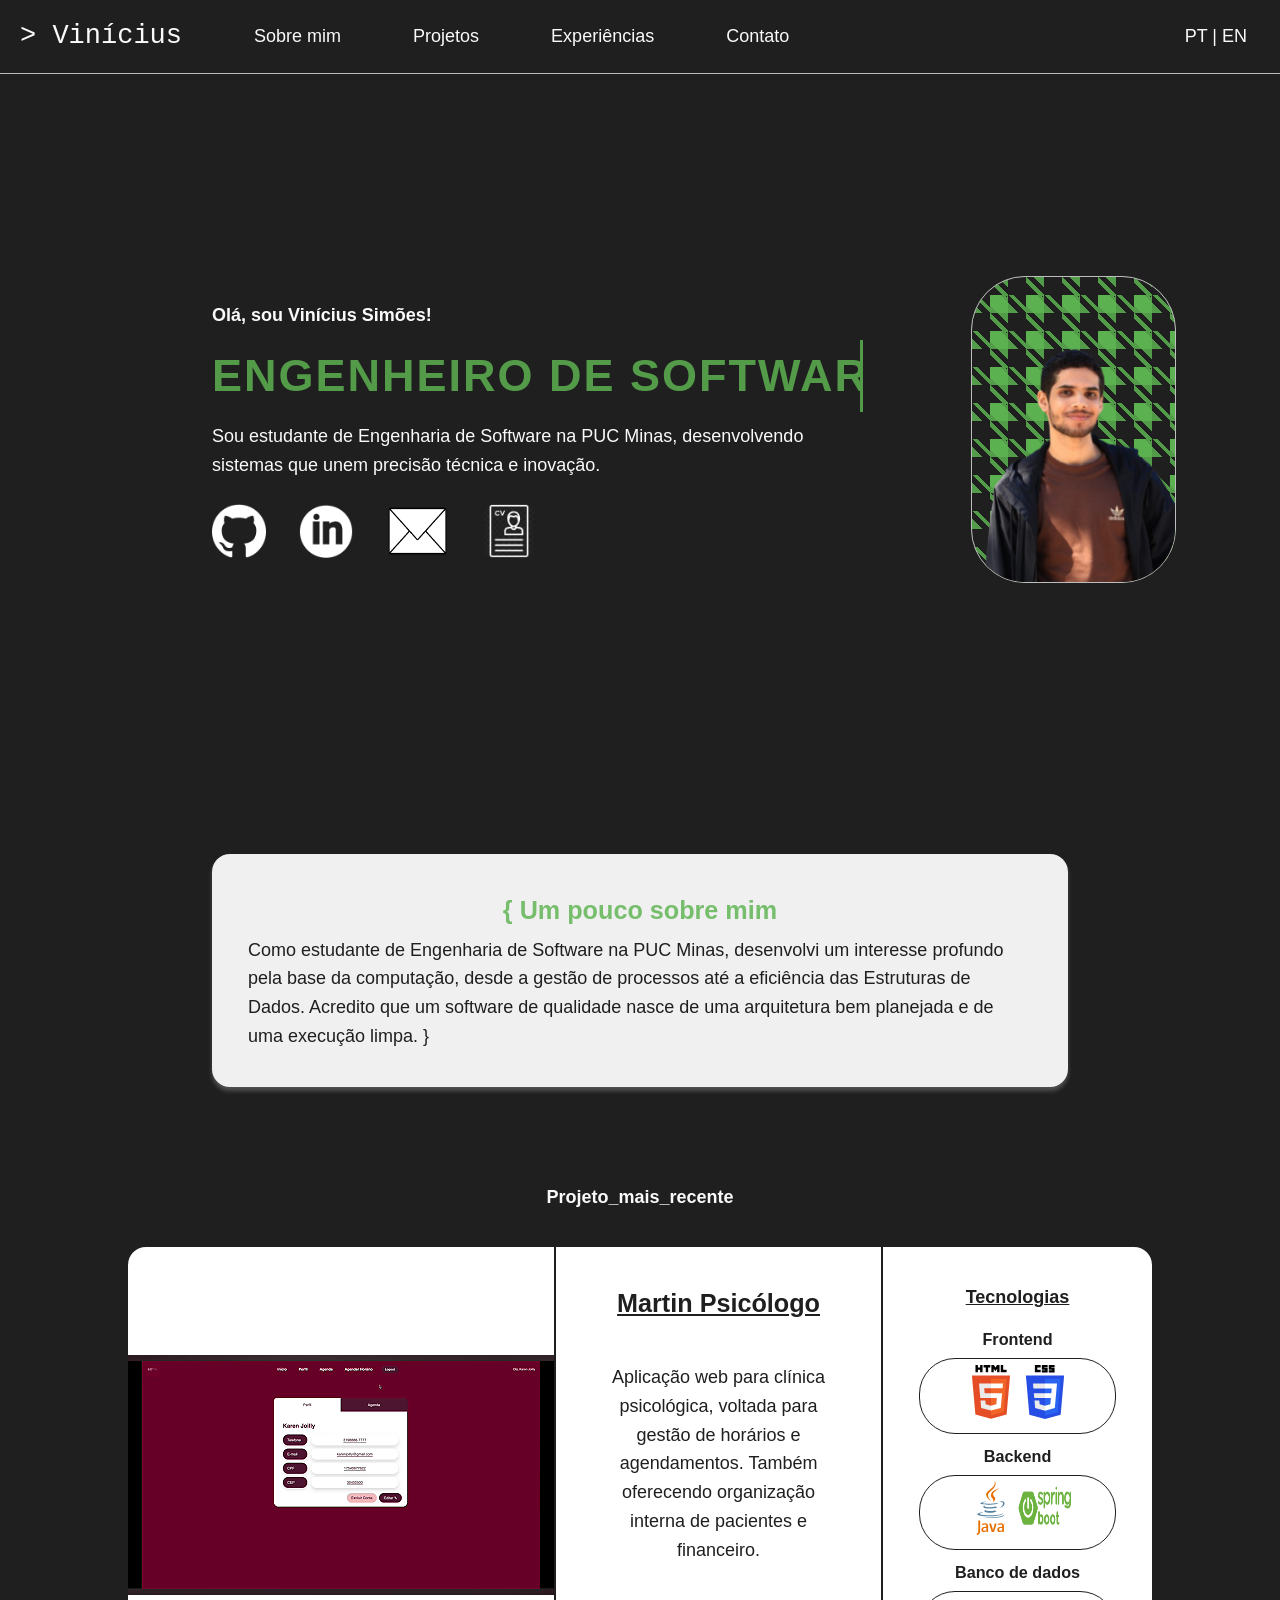
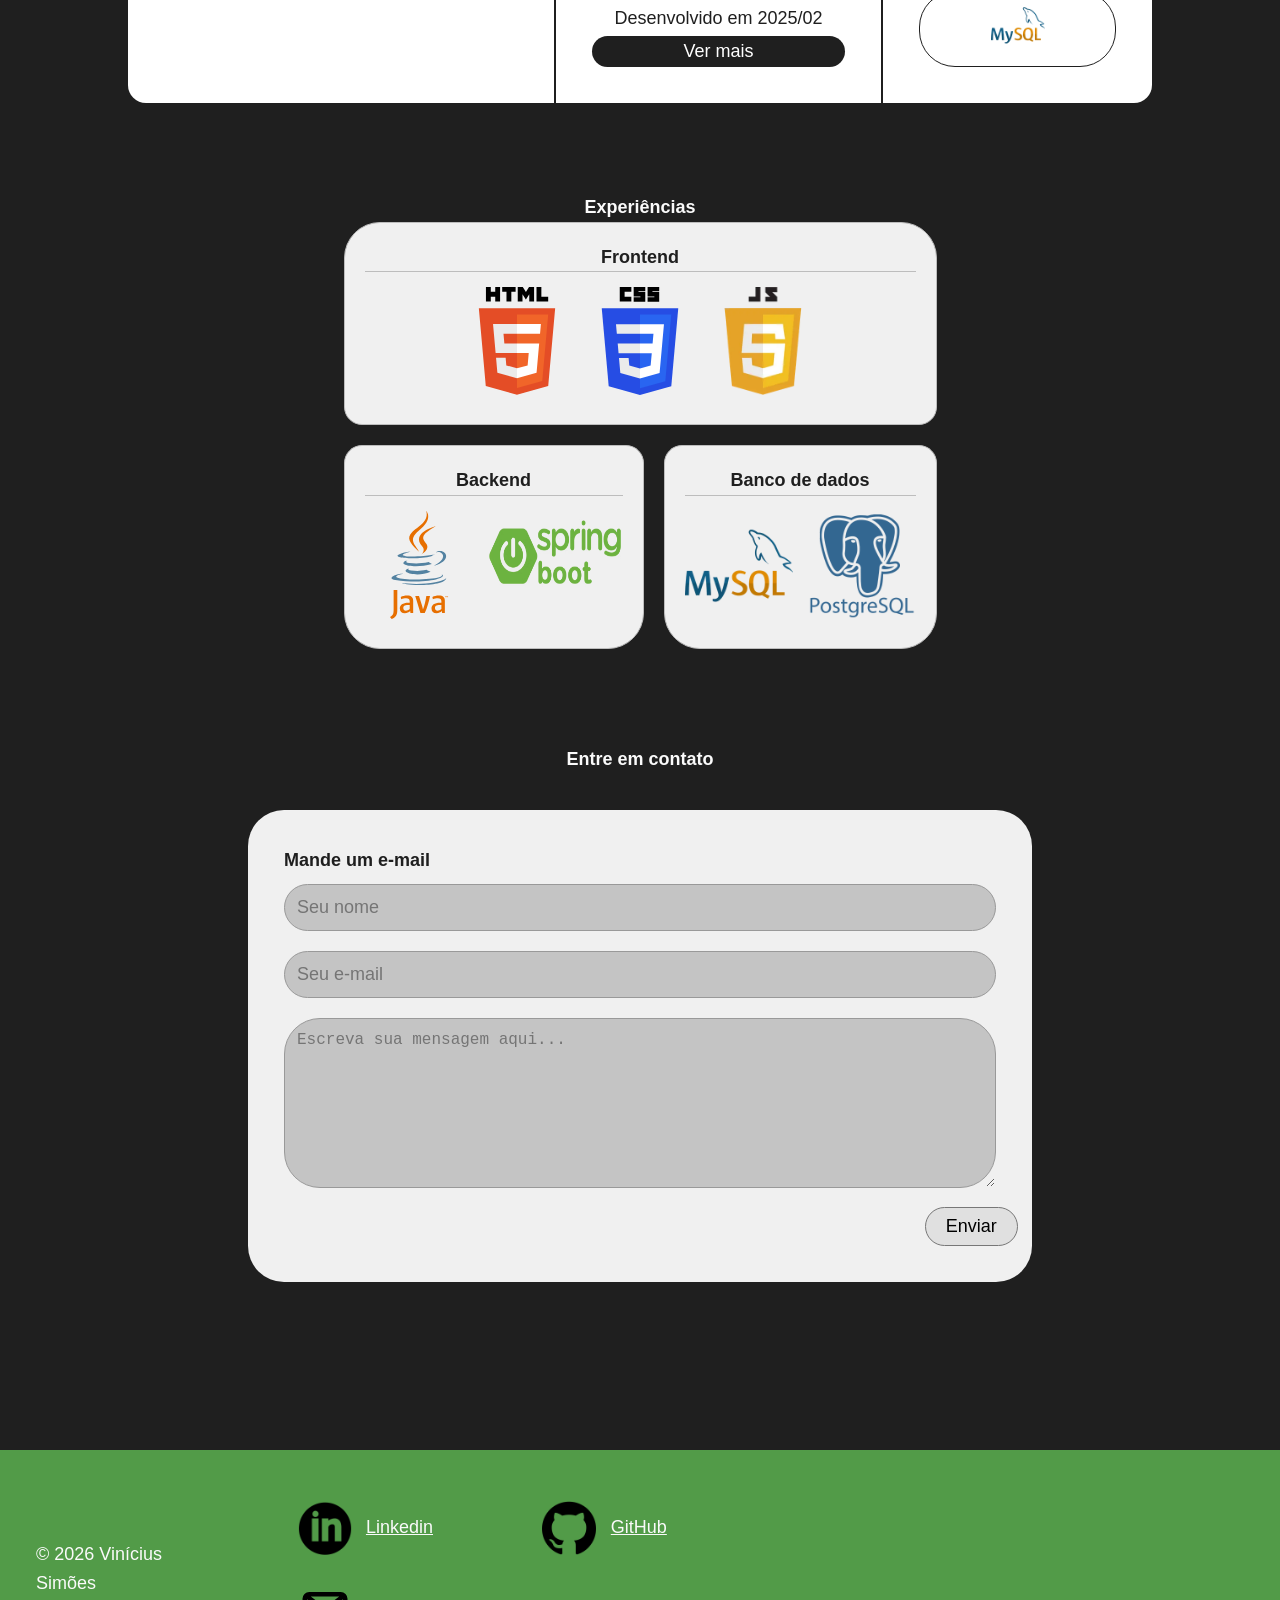
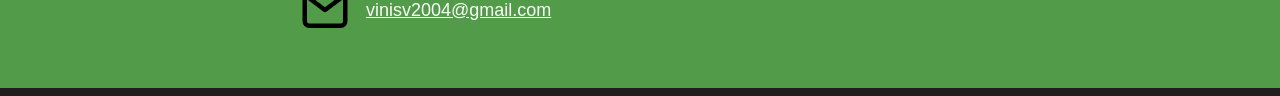
==== commit 9d98ea7d: "Add files via upload" ====
--- a/index.html
+++ b/index.html
@@ -80,7 +80,7 @@
                     <div class="projeto-info">
                         <h3 class="lang-br"> Martin Psicólogo </h3>
                         <h3 class="lang-eng"> Martin Psychologist Clinic </h3>
-                        <p class="lang-br"> Aplicação web para clínica psicológica, voltada para gestão de horários e agendamentos. Também oferecendo organização interna de pacientes e fenanceiro.</p>
+                        <p class="lang-br"> Aplicação web para clínica psicológica, voltada para gestão de horários e agendamentos. Também oferecendo organização interna de pacientes e financeiro.</p>
                         <p class="lang-eng"> Web application for a psychologist clinic, focused on managing schedules and appointments. Also offering internal patient organization and billing.</p>
                         <span class="lang-br">Desenvolvido em 2025/02</span>
                         <span class="lang-eng">Developed in 2025/02</span>
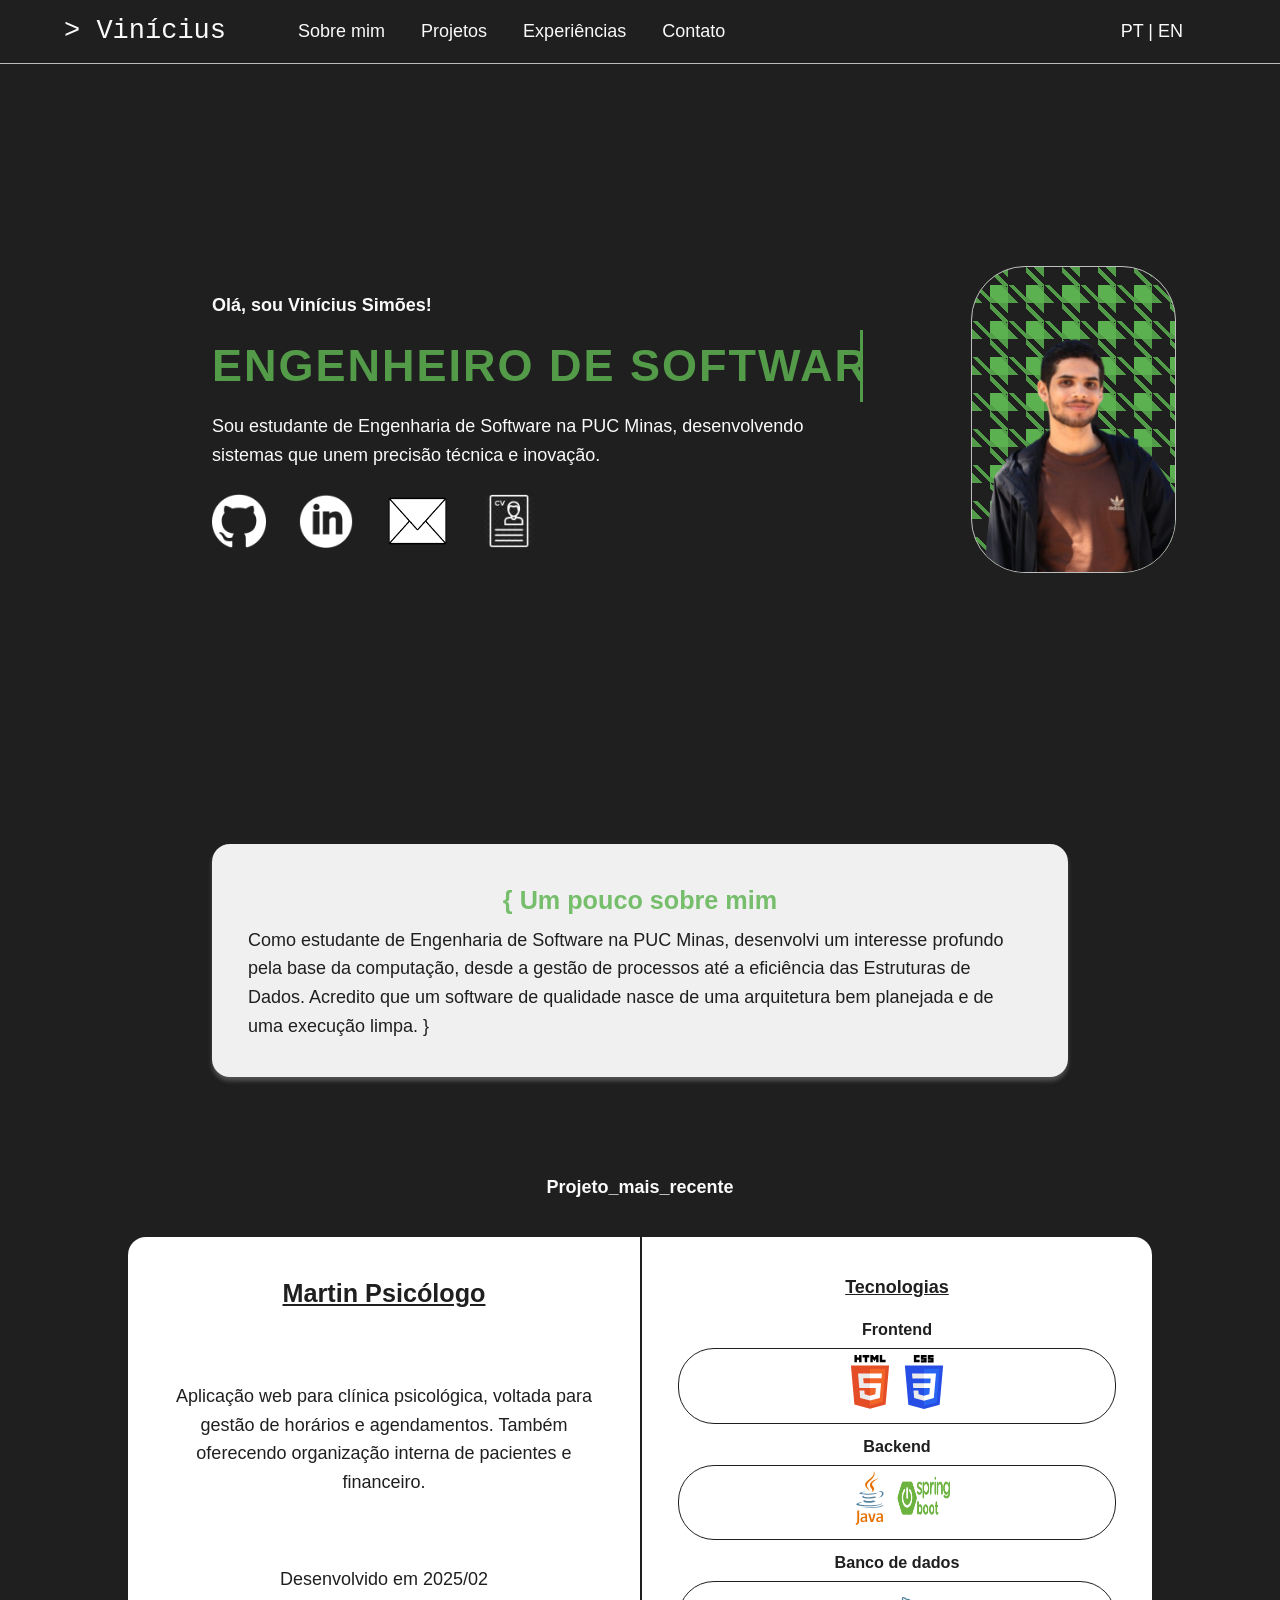
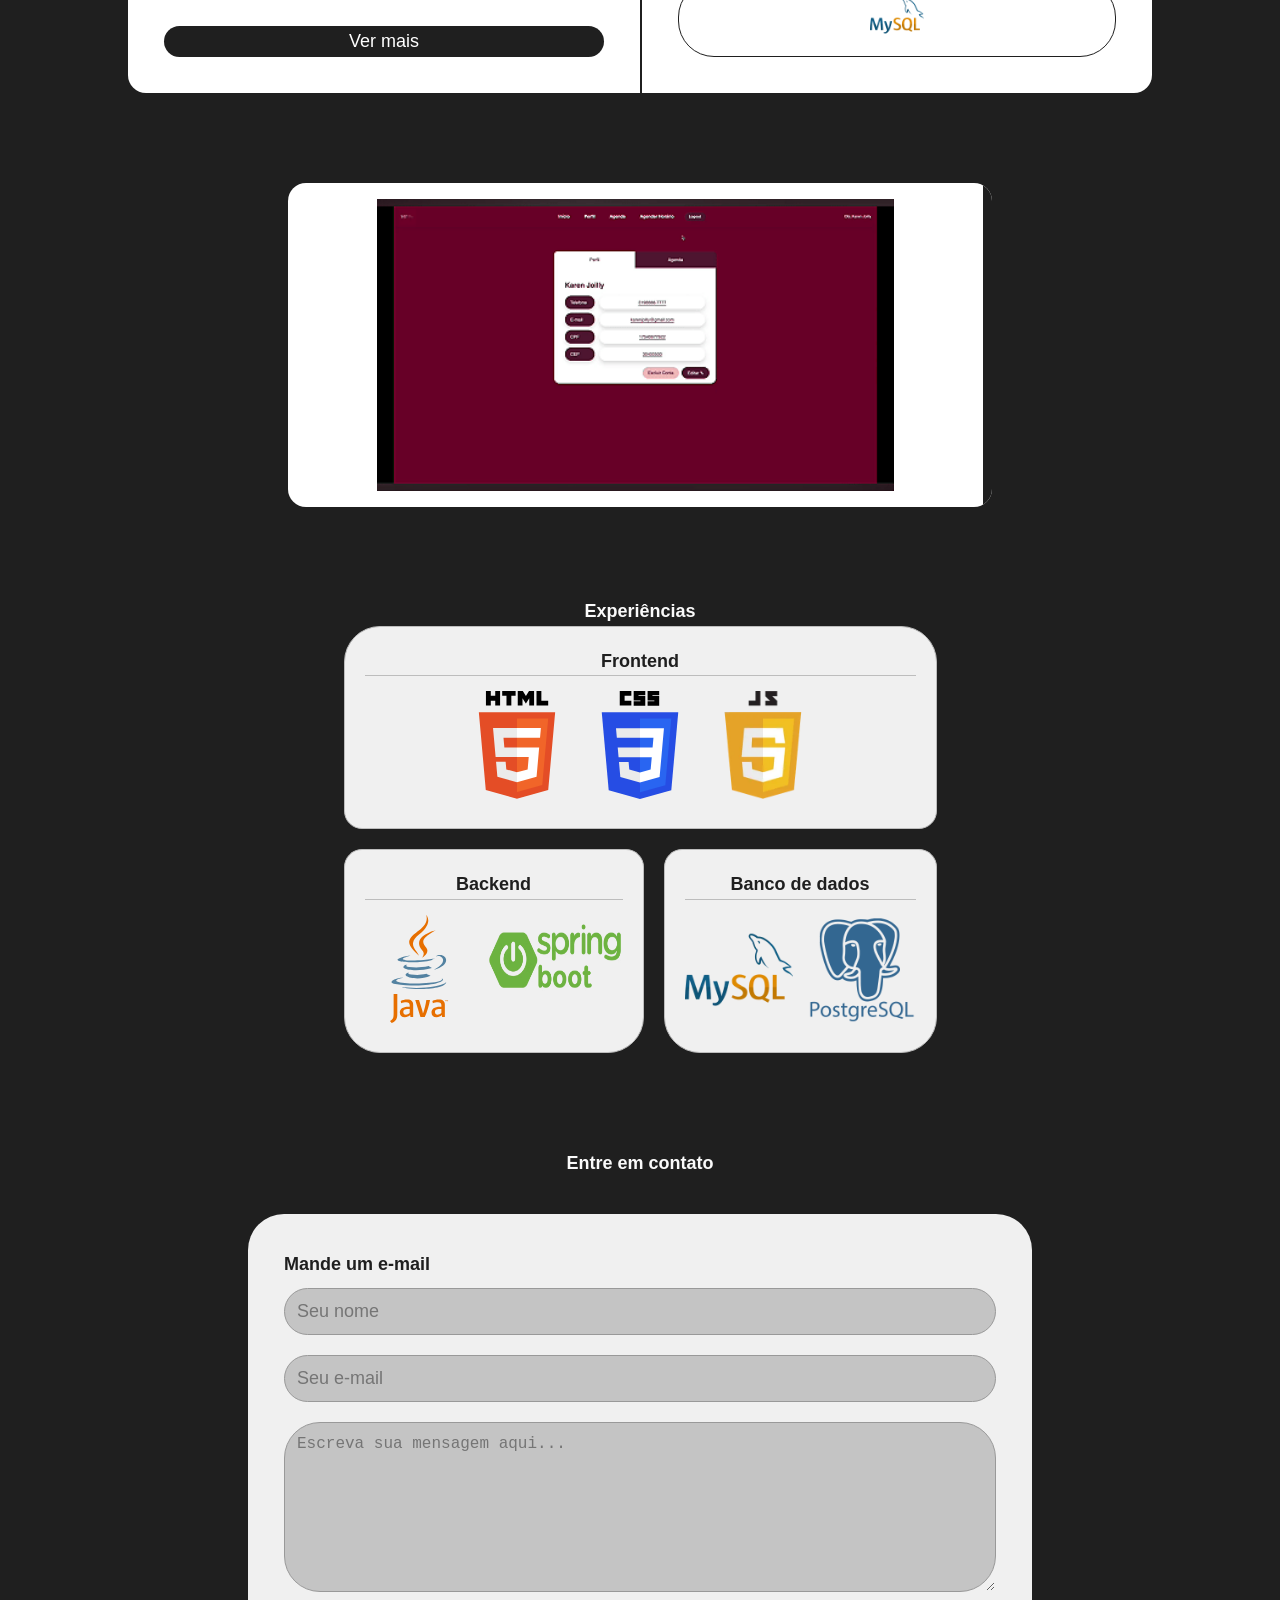
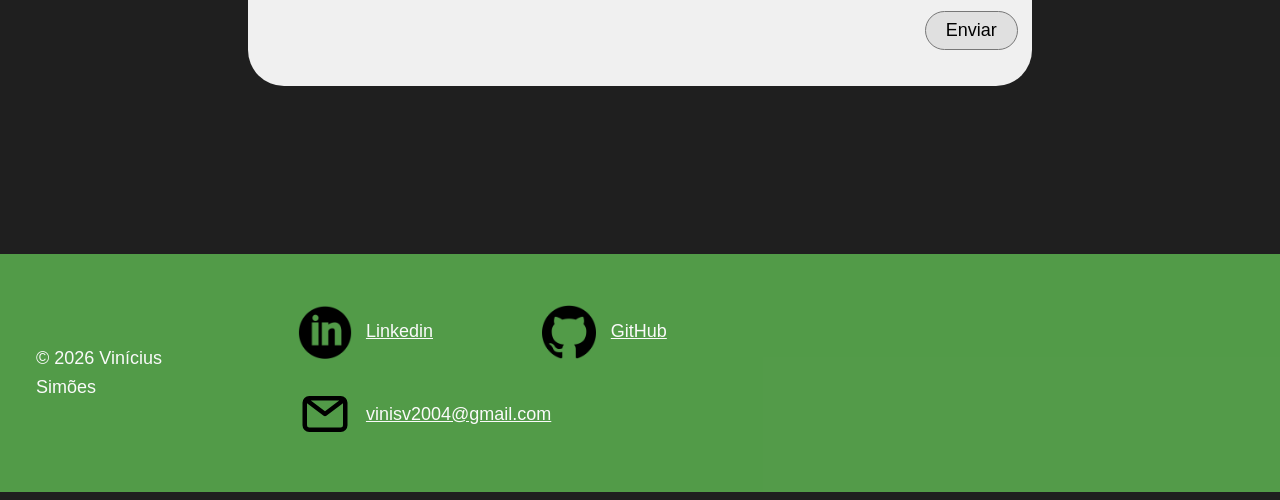
==== commit 50815d29: "index update corrigi o erro da navbar além de adicionar algumas novas tags (e classes em tags já exi" ====
--- a/index.html
+++ b/index.html
@@ -17,14 +17,14 @@
                 <ul class="menu">
                     <a class="logo" href="#inicio"> > Vinícius </a>
 
-                    <li><a href="#sobre" class="lang-br">Sobre mim</a></li>
-                    <li><a href="#sobre" class="lang-eng">About me</a></li>
-                    <li><a href="#projetos" class="lang-br">Projetos</a></li>
-                    <li><a href="#projetos" class="lang-eng">Projects</a></li>
-                    <li><a href="#experiencias" class="lang-br">Experiências</a></li>
-                    <li><a href="#experiencias" class="lang-eng">Experiences</a></li>
-                    <li><a href="#contato" class="lang-br">Contato</a></li>
-                    <li><a href="#contato" class="lang-eng">Contact</a></li>
+                    <li class="lang-br"><a href="#sobre" class="lang-br">Sobre mim</a></li>
+                    <li class="lang-eng"><a href="#sobre" class="lang-eng">About me</a></li>
+                    <li class="lang-br"><a href="#projetos" class="lang-br">Projetos</a></li>
+                    <li class="lang-eng"><a href="#projetos" class="lang-eng">Projects</a></li>
+                    <li class="lang-br"><a href="#experiencias" class="lang-br">Experiências</a></li>
+                    <li class="lang-eng"><a href="#experiencias" class="lang-eng">Experiences</a></li>
+                    <li class="lang-br"><a href="#contato" class="lang-br">Contato</a></li>
+                    <li class="lang-eng"><a href="#contato" class="lang-eng">Contact</a></li>
 
                     <button class="toggle-lang" onclick="toggleLang()"> PT | EN </button>
                 </ul>
@@ -40,7 +40,7 @@
                     <h3 class="lang-br">Olá, sou Vinícius Simões!</h3>
                     <h3 class="lang-eng">Hello, I'm Vinícius Simões!</h3>
                     <h1 class="lang-br">ENGENHEIRO DE SOFTWARE</h1>
-                    <h1 class="lang-eng">SOFTWARE ENGINEER</h1>
+                    <h1 class="lang-eng" id="heroIngles">SOFTWARE ENGINEER</h1>
                     <p class="lang-br">Sou estudante de Engenharia de Software na PUC Minas, desenvolvendo sistemas que unem precisão técnica e inovação.</p>
                     <p class="lang-eng">I'm a Software Engineering student at PUC Minas, developing systems that combine technical precision and innovation.</p>
                     <div class="social-icons">
@@ -76,7 +76,6 @@
 
                 <!-- Projeto 1 -->
                 <article class="projeto-card">
-                    <div class="projeto-image"> <img src="../assets/imgs/TI3.gif" alt="gifProjetoMartinPsicologo"></div>
                     <div class="projeto-info">
                         <h3 class="lang-br"> Martin Psicólogo </h3>
                         <h3 class="lang-eng"> Martin Psychologist Clinic </h3>
@@ -107,7 +106,9 @@
                         </div>
                     </div>
                 </article>
-
+                <article class="projeto-card-horizontal">
+                    <div class="projeto-image-horizontal"> <img src="../assets/imgs/TI3.gif" class="projeto-gif" alt="gifProjetoMartinPsicologo"></div>
+                </article>
                 <!-- Projeto 2 
                 <article class="projeto-card">
                     <div class="projeto-image"> </div>
--- a/src/style.css
+++ b/src/style.css
@@ -1,3 +1,13 @@
+/* Fonte da JetBrains */
+@font-face {
+  font-family: 'JetBrainsMono';
+  src: url('../assets/JetBrainsMono-Regular.woff2') format('woff2');
+  font-weight: normal;
+  font-style: normal;
+  font-display: swap; /* Controls font loading behavior */
+}
+
+
 :root {
     --bg-color: #1f1f1f;
     --card-bg: #f0f0f0;
@@ -34,6 +44,7 @@
 
 /* --- Navegação --- */
 header {
+    width: 100%;
     background: var(--bg-color);
     position: sticky;
     top: 0;
@@ -43,9 +54,9 @@
 
 nav {
     display: flex;
-    justify-content: flex;
-    margin-left: 20px;
-    padding: 15px 0;
+    justify-content: space-between;
+    margin: 0;
+    padding: 10px 5%;
 }
 
 .menu {
@@ -114,9 +125,24 @@
     margin: 10px 0;
     letter-spacing: 2px;
     color: var(--destaque-color);
+    font-family: 'JetBrainsMono', Arial, sans-serif;
 
     border-right: 0.2rem solid;
     width: 26ch;
+    white-space: nowrap;
+    overflow: hidden;
+    animation: typing 2s steps(26), blinking 0.5s infinite step-end alternate;
+}
+
+#heroIngles {
+    font-size: 2.5rem;
+    margin: 10px 0;
+    letter-spacing: 2px;
+    color: var(--destaque-color);
+    font-family: 'JetBrainsMono';
+
+    border-right: 0.2rem solid;
+    width: 20ch;
     white-space: nowrap;
     overflow: hidden;
     animation: typing 2s steps(26), blinking 0.5s infinite step-end alternate;
@@ -207,7 +233,7 @@
 .projeto-card {
     display: grid;
     /* Coluna 1: Imagem | Coluna 2: Info | Coluna 3: Tags */
-    grid-template-columns: 1fr 1.2fr 1fr;
+    grid-template-columns: 1fr 1fr;
     border-radius: 1rem;
     background-color: #ffffff;
     overflow: hidden;
@@ -216,19 +242,51 @@
     margin-bottom: 3rem;
 }
 
+.projeto-card-horizontal {
+    display: grid;
+    /* Coluna 1: Imagem | Coluna 2: Info | Coluna 3: Tags */
+    grid-template-columns: 1fr;
+    border-radius: 1rem;
+    background-color: #ffffff;
+    overflow: hidden;
+    height: 18rem;
+    width: 55%;
+    margin-bottom: 3rem;
+}
+
 .projeto-card:hover {
     box-shadow: var(--destaque-color) 0rem 0rem 3rem;
     
     transition: 0.5s;
 }
 
+.projeto-card-horizontal:hover {
+    box-shadow: var(--destaque-color) 0rem 0rem 3rem;
+    
+    transition: 0.5s;
+}
+
 /* Coluna 1: Espaço da Imagem */
 .projeto-image {
-    border-right: 0.15rem solid var(--bg-color);
+    border-right: 0.5rem solid var(--bg-color);
     position: relative;
     display: flex;
     align-items: center;
     justify-content: center;
+    height: 150%;
+}
+
+.projeto-image-horizontal {
+    border-right: 0.5rem solid var(--bg-color);
+    position: relative;
+    display: flex;
+    align-items: center;
+    justify-content: center;
+    height: 100%;
+}
+
+.projeto-gif{
+    height: 90%;
 }
 
 /* Coluna 2: Informações Centrais */
@@ -482,8 +540,89 @@
 }
 
 /* --- Responsividade Básica --- */
-@media (max-width: 768px) {
-    .hero, .projeto-card, .experiencia-grid {
-        grid-template-columns: 1fr;
-    }
-}
+
+/* --- Responsividade --- */
+
+@media (max-width: 992px) {
+    .hero {
+        grid-template-columns: 1fr; /* Empilha o texto e a imagem */
+        text-align: center;
+        min-height: auto;
+        gap: 2rem;
+    }
+
+    .hero-content h1 {
+        width: 100%;
+        white-space: normal; /* Permite que o título quebre linha no celular */
+        border-right: none;
+        animation: none;     /* Animação de digitação não funciona bem em múltiplas linhas */
+    }
+
+    .hero-image {
+        margin-left: 0;
+        display: flex;
+        justify-content: center;
+    }
+
+    .hero-image img {
+        margin-left: 0;
+        max-width: 15rem;
+    }
+
+    .social-icons {
+        justify-content: center;
+    }
+
+    /* Ajuste dos Cards de Projeto */
+    .projeto-card {
+        grid-template-columns: 1fr; /* Empilha imagem, info e tags */
+        width: 100%;
+    }
+
+    .projeto-card-horizontal {
+        grid-template-columns: 1fr; /* Empilha imagem, info e tags */
+        width: 100%;
+    }
+
+    .projeto-image, .projeto-tags {
+        border: none;
+        border-bottom: 1px solid var(--bg-color);
+    }
+}
+
+@media (max-width: 600px) {
+    .menu {
+        gap: 1rem;
+        flex-wrap: wrap; /* Permite que os links do menu quebrem linha se necessário */
+        justify-content: center;
+    }
+
+    .logo {
+        margin-right: 0;
+        width: 100%;
+        text-align: center;
+    }
+
+    .toggle-lang {
+        margin: 0 auto;
+    }
+
+    .experiencia-grid {
+        grid-template-columns: 1fr; /* Uma coluna de tecnologias por vez */
+    }
+
+    .email-form button {
+        margin-left: 0;
+        width: 100%; /* Botão de enviar ocupa a largura toda no celular */
+    }
+
+    .footer-content {
+        flex-direction: column;
+        text-align: center;
+    }
+
+    .footer-links a {
+        padding-left: 0;
+        margin: 10px 0;
+    }
+}
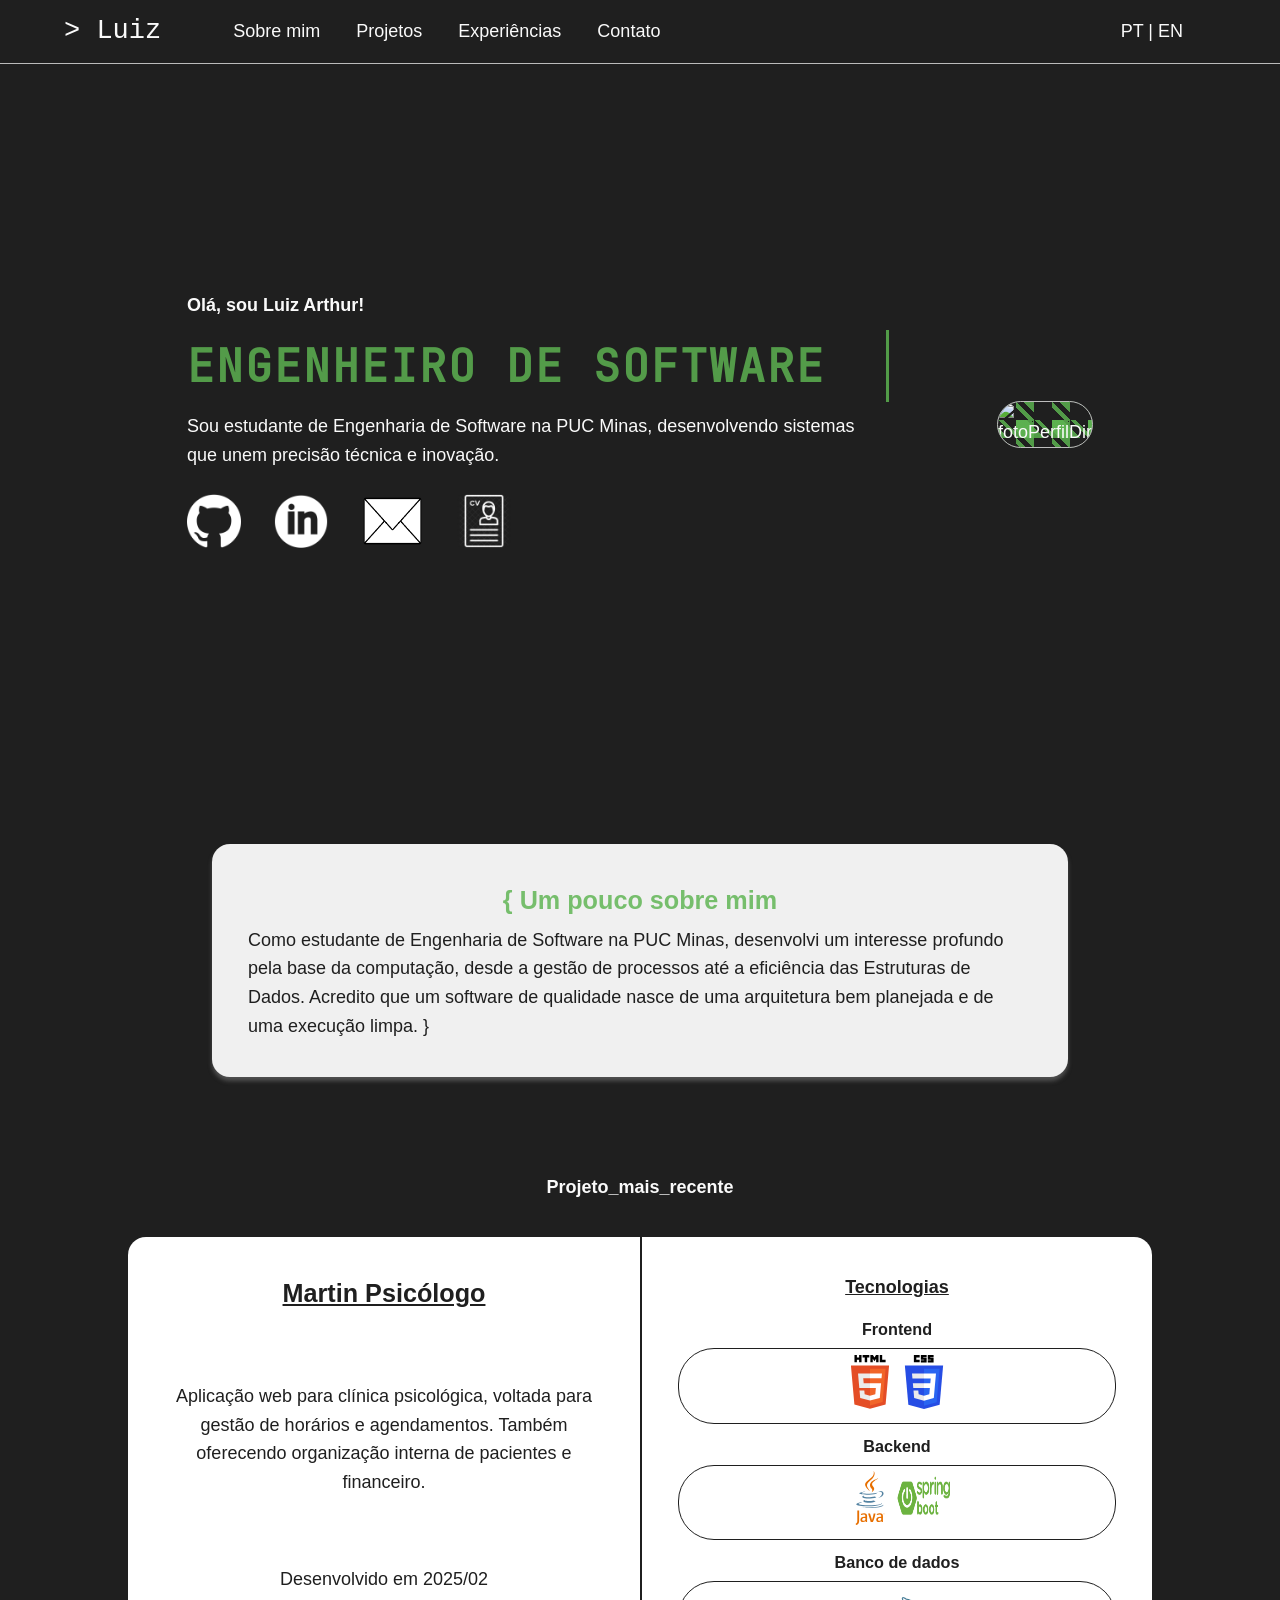
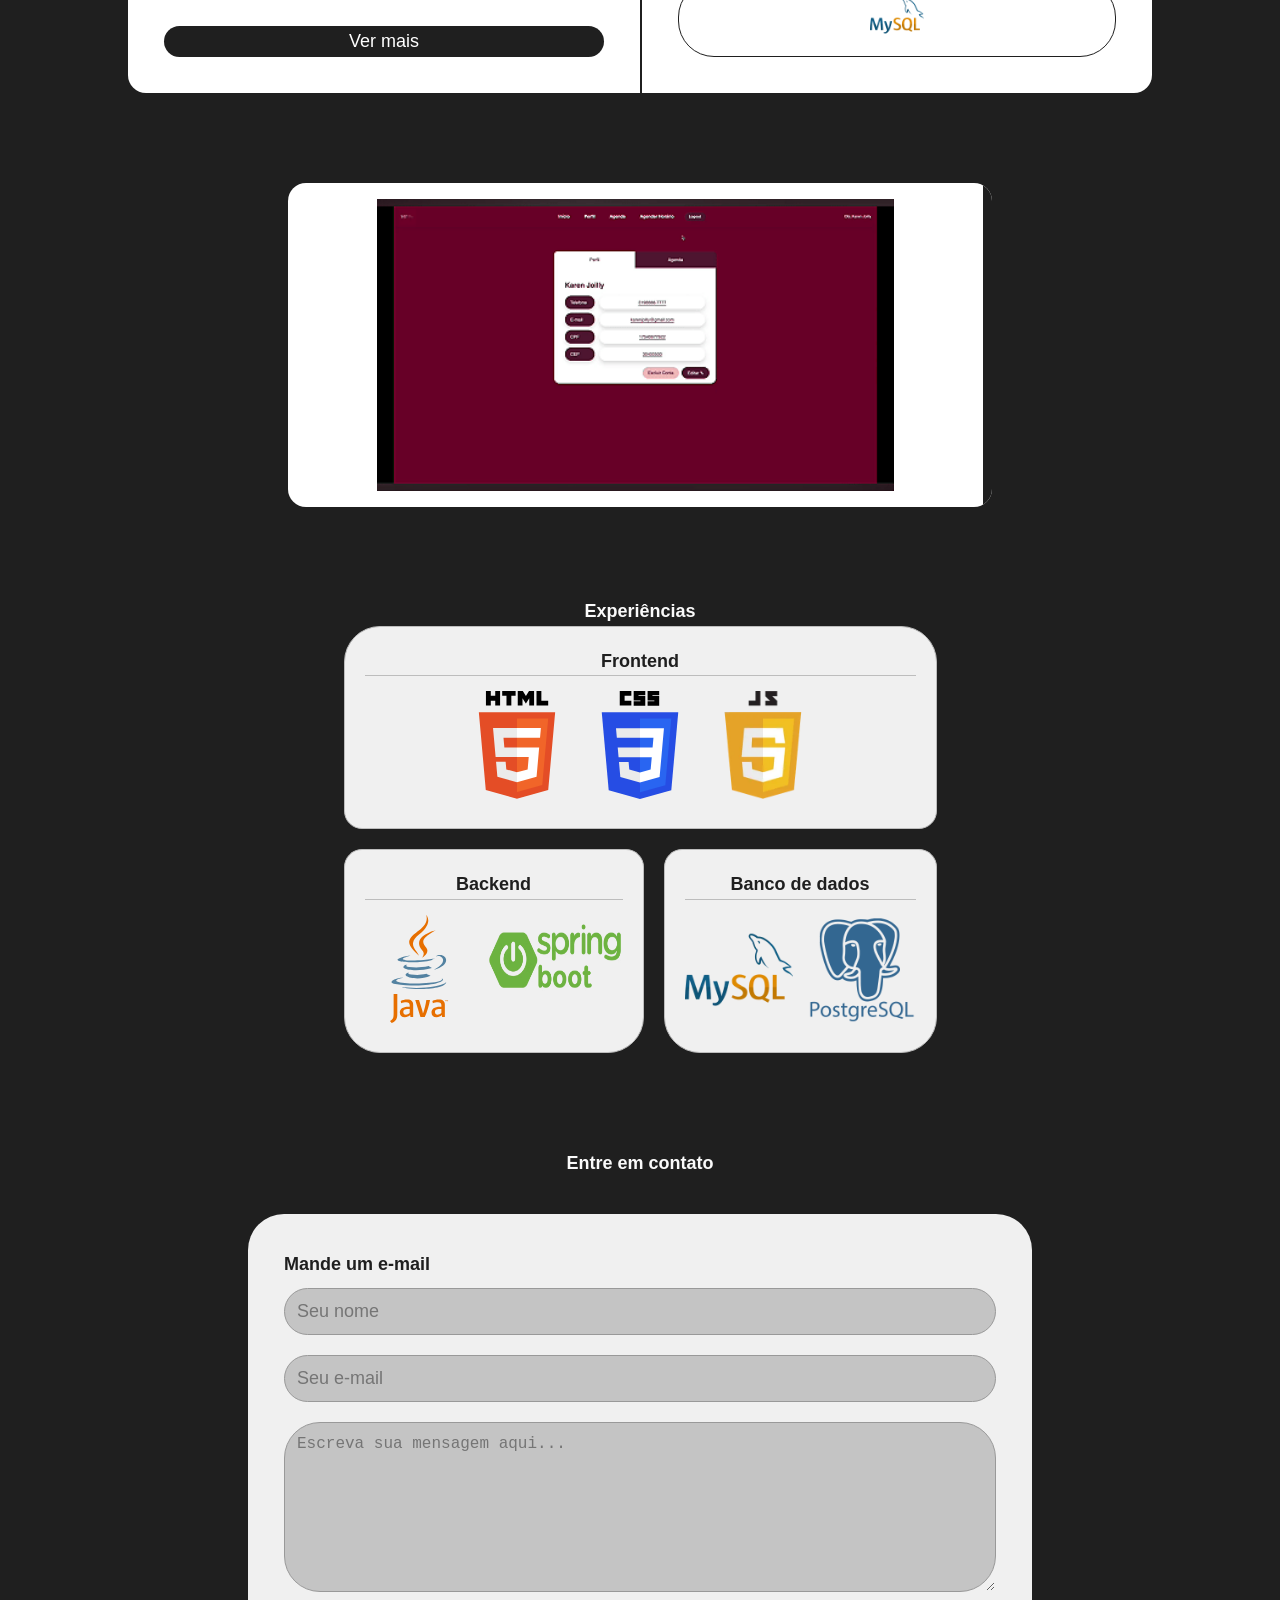
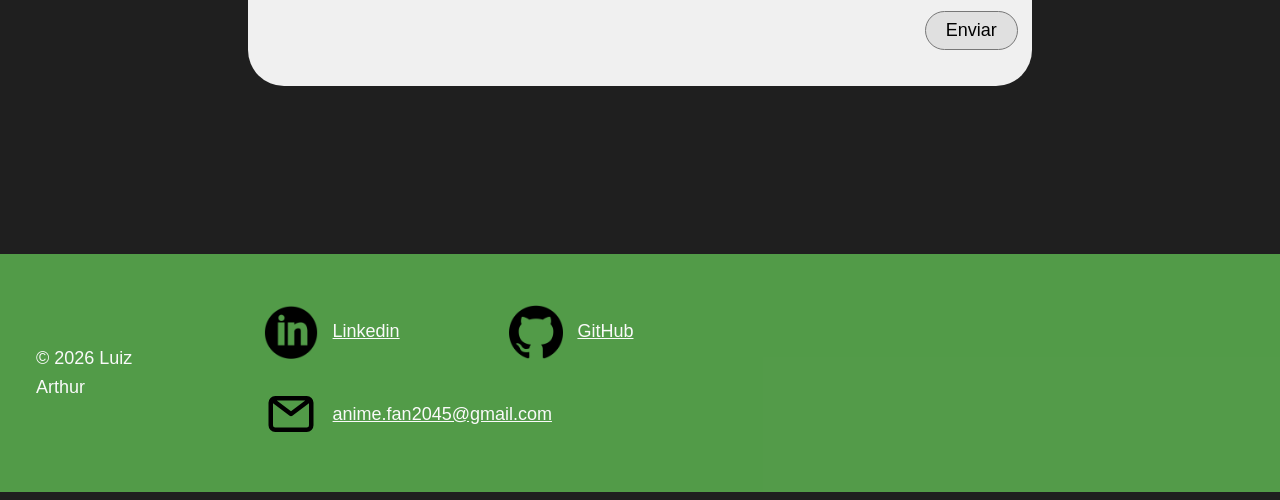
==== commit 6e1c762b: "Update do index" ====
--- a/index.html
+++ b/index.html
@@ -4,7 +4,7 @@
     <head>
         <meta charset="UTF-8">
         <meta name="viewport" content="width=device-width, initial-scale=1.0">
-        <title> "Vinícus Simões | Portifólio" </title>
+        <title> "Luiz Arthur | Portifólio" </title>
         <link rel="stylesheet" href="src/style.css">
     </head>
 
@@ -15,7 +15,7 @@
             <nav>
                 <div class="half-background"></div>
                 <ul class="menu">
-                    <a class="logo" href="#inicio"> > Vinícius </a>
+                    <a class="logo" href="#inicio"> > Luiz </a>
 
                     <li class="lang-br"><a href="#sobre" class="lang-br">Sobre mim</a></li>
                     <li class="lang-eng"><a href="#sobre" class="lang-eng">About me</a></li>
@@ -37,14 +37,14 @@
             <section id="inicio" class="hero container">
 
                 <div class="hero-content">
-                    <h3 class="lang-br">Olá, sou Vinícius Simões!</h3>
-                    <h3 class="lang-eng">Hello, I'm Vinícius Simões!</h3>
+                    <h3 class="lang-br">Olá, sou Luiz Arthur!</h3>
+                    <h3 class="lang-eng">Hello, I'm Luiz Arthur!</h3>
                     <h1 class="lang-br">ENGENHEIRO DE SOFTWARE</h1>
                     <h1 class="lang-eng" id="heroIngles">SOFTWARE ENGINEER</h1>
                     <p class="lang-br">Sou estudante de Engenharia de Software na PUC Minas, desenvolvendo sistemas que unem precisão técnica e inovação.</p>
                     <p class="lang-eng">I'm a Software Engineering student at PUC Minas, developing systems that combine technical precision and innovation.</p>
                     <div class="social-icons">
-                        <div class="box-icon"> <a href="https://github.com/ViniSimoesV"> <img src="../assets/imgs/githubW.png" alt="icon-github">     </a> </div>
+                        <div class="box-icon"> <a href="https://github.com/Chapeugenerico"> <img src="../assets/imgs/githubW.png" alt="icon-github">     </a> </div>
                         <div class="box-icon"> <a href="https://www.linkedin.com/feed/"> <img src="../assets/imgs/linkedinW.png" alt="icon-linkedin"> </a> </div>
                         <div class="box-icon-email"> <a href="#contato">                       <img src="../assets/imgs/emailW.png" alt="icon-email">       </a> </div>
                         <div class="box-icon"> <a href="../assets/curriculo-2025-1.pdf" download="../assets/curriculo-2025-1.pdf"> <img src="../assets/imgs/cv-iconW.png" alt="icon-cv"> </a> </div>
@@ -53,7 +53,7 @@
 
                 <div class="hero-image">
                     <div class="fotoDirHero"> 
-                        <img src="../assets/imgs/fotoViniDir.png" alt="fotoPerfilDir">
+                        <img src="https://avatars.githubusercontent.com/u/166531464?v=4" alt="fotoPerfilDir">
                     </div>
                 </div>
 
@@ -187,7 +187,7 @@
                 <h2 class="lang-br">Entre em contato</h2>
                 <h2 class="lang-eng">Contact me</h2>
 
-                <form class="email-form" action="https://formsubmit.co/vinisv2004@gmail.com" method="POST">
+                <form class="email-form" action="https://formsubmit.co/anime.fan2045@gmail.com" method="POST">
                     <h3 class="lang-br">Mande um e-mail</h3>
                     <h3 class="lang-eng">Send me an email</h3>
 
@@ -204,11 +204,11 @@
         <!-- Rodapé -->
         <footer>
         <div class="container footer-content">
-            <p>© 2026 Vinícius Simões</p>
+            <p>© 2026 Luiz Arthur</p>
             <div class="footer-links">
                 <span> <a href="https://www.linkedin.com/feed/"> <img src="../assets/imgs/linkedin.png" alt="icon-linkedin">Linkedin</a></span> 
-                <span><a href="https://github.com/ViniSimoesV"> <img src="../assets/imgs/github.png" alt="icon-github">GitHub</a></span> 
-                <span> <a href="mailto:vinisv2004@gmail.com"> <img src="../assets/imgs/email.svg" alt="icon-email">vinisv2004@gmail.com</a></span>
+                <span><a href="https://github.com/Chapeugenerico"> <img src="../assets/imgs/github.png" alt="icon-github">GitHub</a></span> 
+                <span> <a href="mailto:anime.fan2045@gmail.com"> <img src="../assets/imgs/email.svg" alt="icon-email">anime.fan2045@gmail.com</a></span>
             </div>
         </div>
     </footer>
